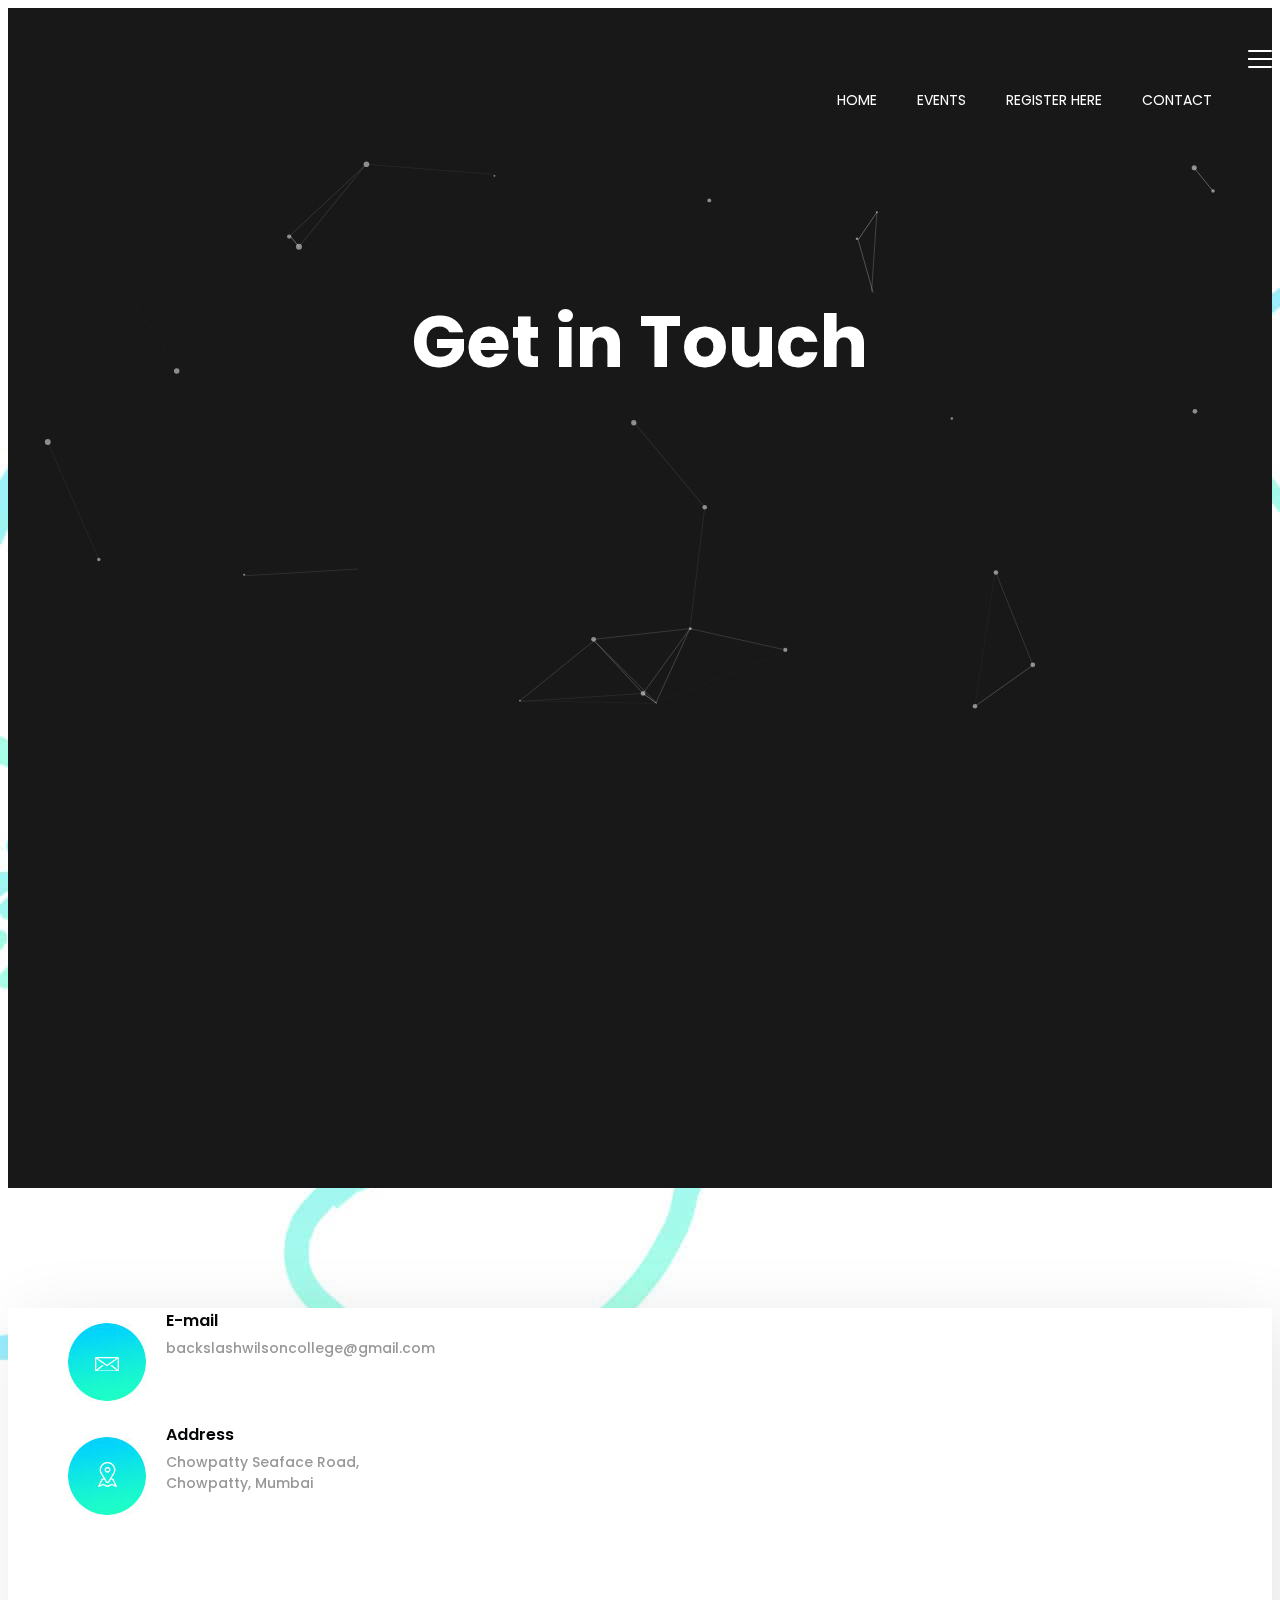
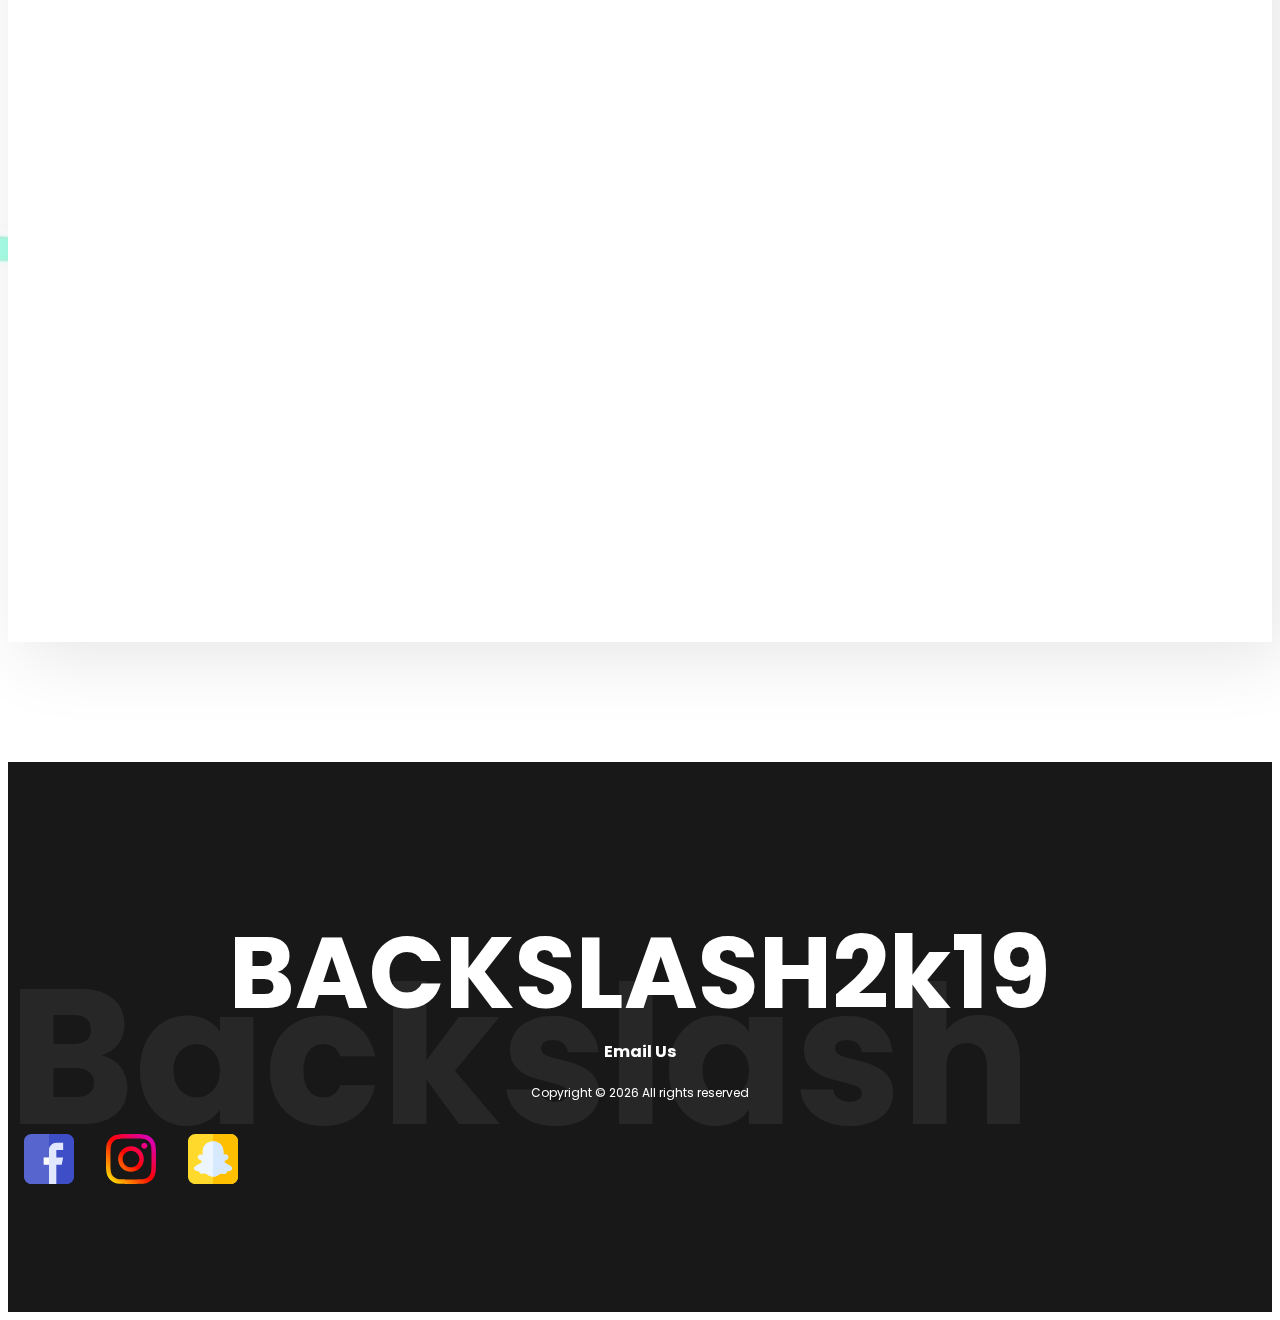
==== contact.html @ 1defde0b "Added meta tags to all the page" ====
<!DOCTYPE html>
<html lang="en" dir="ltr">

<head>
    <!-- Google Analytics -->
    <script async src="https://www.googletagmanager.com/gtag/js?id=UA-133322442-1"></script>
    <script>
        window.dataLayer = window.dataLayer || [];
        function gtag() { dataLayer.push(arguments); }
        gtag('js', new Date());
        gtag('config', 'UA-133322442-1');
    </script>

    <title>Backslash Fest | Contact Us</title>

    <!-- Required meta tags -->
    <meta charset="utf-8">
    <meta name="viewport" content="width=device-width, initial-scale=1, shrink-to-fit=no">
    <meta name="description" content="Contact us if you have any queries or wants to sponsor our fest">
    <meta name="theme-color" content="#181818">
    
    <link rel="shortcut icon" href="images/favicon.png" />
    <link href="https://fonts.googleapis.com/css?family=Poppins:300,400,500,600,700" rel="stylesheet">
    <!-- Bootstrap CSS -->
    <link rel="stylesheet" href="https://cdnjs.cloudflare.com/ajax/libs/twitter-bootstrap/4.2.1/css/bootstrap.min.css" integrity="sha256-azvvU9xKluwHFJ0Cpgtf0CYzK7zgtOznnzxV4924X1w=" crossorigin="anonymous" />
    
    <link rel="stylesheet" href="css/particles.css">

    <!-- Styles -->
    <link rel="stylesheet" href="style.css">
</head>

<body class="contact-page">
    <header class="site-header">
        <div class="header-bar">
            <div id="particles-js">

                <div class="container-fluid">
                    <div class="row align-items-center">

                        <div class="col-2 col-lg-12">
                            <nav class="site-navigation">
                                <div class="hamburger-menu d-lg-none">
                                    <span></span>
                                    <span></span>
                                    <span></span>
                                    <span></span>
                                </div><!-- .hamburger-menu -->

                                <ul>
                                    <li><a href="index.html">HOME</a></li>
                                    <li><a href="events.html">EVENTS</a></li>
                                    <li><a href="https://docs.google.com/forms/d/e/1FAIpQLSe4LKkf408GL483kHyXNBEUj0jUpdeOhYuSsTd8c_wApXblMQ/viewform">REGISTER
                                            HERE</a></li>
                                    <li><a href="contact.html">CONTACT</a></li>
                                    <li></li>

                                </ul>
                            </nav>
                        </div>
                    </div>
                </div>
            </div>
        </div>
    </header>

    <div class="page-header">
        <div class="container">
            <div class="row">
                <div class="col-12 ">
                    <div class="entry-header ">
                        <h2 style="text-align:center" class="entry-title ">Get in Touch</h2>


                    </div>
                </div>
            </div>
        </div>
    </div>

    <div class="container">
        <div class="main-content">

            <div class="contact-details">
                <div class="container">
                    <div class="row justify-content-around align-items-center">

                        <div class="col-12 col-md-6 col-lg-4 mt-5 mt-md-0">
                            <div class="contact-medium flex align-items-center">
                                <figure class="contact-icon">
                                    <img src="images/mail.jpg" alt="phone icon">
                                </figure>

                                <div class="contact-content">
                                    <div class="entry-title">
                                        E-mail
                                    </div>
                                    <div class="entry-content">
                                        backslashwilsoncollege@gmail.com
                                    </div>
                                </div>
                            </div>
                        </div>

                        <div class="col-12 col-md-6 col-lg-4 mt-5 mt-md-0">
                            <div class="contact-medium flex align-items-center">
                                <figure class="contact-icon">
                                    <img src="images/place.jpg" alt="phone icon">
                                </figure>

                                <div class="contact-content">
                                    <div class="entry-title">
                                        Address
                                    </div>
                                    <div class="entry-content">
                                        Chowpatty Seaface Road,<br>
                                        Chowpatty, Mumbai
                                    </div>
                                </div>
                            </div>
                        </div>
                    </div>
                </div>
            </div>

            


            <div class="contact-page-map">
                <iframe id="gmap_canvas" src="https://www.google.com/maps/embed?pb=!1m18!1m12!1m3!1d3773.4368606693592!2d72.80863811442693!3d18.95630458715668!2m3!1f0!2f0!3f0!3m2!1i1024!2i768!4f13.1!3m3!1m2!1s0x3be7c88d0446cd13%3A0x5d70fd2fa641a411!2sWilson+College!5e0!3m2!1sen!2sus!4v1548341679093"
                    frameborder="0" scrolling="no" marginheight="0" marginwidth="0"></iframe>
            </div>
        </div>
    </div>

    <footer class="site-footer">
        <div class="footer-cover-title flex justify-content-center align-items-center">
            <h2>Backslash</h2>
        </div>

        <div class="footer-content-wrapper">
            <div class="container">
                <div class="row">
                    <div class="col-12">
                        <div class="entry-title">
                            <a href="/">BACKSLASH2k19</a>
                        </div>

                        <div class="entry-mail">
                            <a href="mailto:backslashwilsoncollege@gmail.com">Email Us</a>
                        </div>

                        <div class="copyright-info">
                            Copyright &copy;
                            <script>document.write(new Date().getFullYear());</script> All rights reserved
                        </div>

                        <div class="footer-social">
                            <ul class="flex justify-content-center align-items-center">
                                <li><a href="https://www.facebook.com/events/232617471007785/"><img class="icon" src="images/facebook.svg"
                                            alt="facebook"></img></a></li>
                                <li><a href="https://www.instagram.com/backslash2k19/"><img class="icon" src="images/instagram.svg"
                                            alt="instagram"></img></a></li>
                                <li><a href="#"><img class="icon" src="images/snapchat.svg" alt="snapchat"></img></a></li>
                            </ul>
                        </div>
                    </div>
                </div>
            </div>
        </div>
    </footer>

    <script src="https://cdnjs.cloudflare.com/ajax/libs/jquery/3.3.1/jquery.slim.min.js" integrity="sha256-3edrmyuQ0w65f8gfBsqowzjJe2iM6n0nKciPUp8y+7E=" crossorigin="anonymous"></script>
    <script src="js/particles.min.js"></script>
    <script src="js/particlesjs-config"></script>
    <script src="js/app.js"></script>
    <script type='text/javascript' src='js/custom.js'></script>
</body>

</html>
---- style.css ----
/*------------------------------------------------------------
# Global classes
------------------------------------------------------------*/
.flex {
    display: flex;
}

body {
    font-family: 'Poppins', sans-serif;
    font-size: 15px;
    font-weight: normal;
    overflow-x:hidden;
    color: hsl(0, 0%, 90%);
    max-width: 100vw;
}

@font-face {
    font-family: "mountains";
    src: url(fonts/beyond_the_mountains.ttf);
    src: url(fonts/beyond_the_mountains.otf);
    font-weight: 400;
}

.d-col-n {
    position: relative;
    width: 100%;
    min-height: 1px;
    padding-right: 15px;
    padding-left: 15px;
    -webkit-box-flex: 0;
    -ms-flex: 0 0 20%;
    flex: 0 0 20%;
    max-width: 20%;
}

/*------------------------------------------------------------
# site-header
------------------------------------------------------------*/
.home-page {
    background: url("images/middle-cover-min.jpg") no-repeat;
}

.site-header {
    position: relative;
    width: 100%;
}

.site-header figure {
    margin: 0;
    padding: 0;
}

.site-header figure img {
    max-width: 100%;
}

/*------------------------------------------------------------
## header-bar
------------------------------------------------------------*/
.site-header .header-bar {
    position: absolute;
    top: 0;
    left: 0;
    z-index: 99;
    width: 100%;
    padding: 40px 0;
}

.header-bar .site-branding {
    margin-bottom: 0;
    font-size: 30px;
    font-weight: 800;
    
}

.header-bar .site-branding a {
    color: hsl(0, 0%, 100%);
    text-decoration: none;
}

/*------------------------------------------------------------
### site-navigation
------------------------------------------------------------*/
/*
  Hamburger Menu
----------------------------------------*/
.hamburger-menu {
    position: relative;
    width: 100%;
    max-width: 24px;
    height: 22px;
    margin-left: auto;
    transition: .5s ease-in-out;
    cursor: pointer;
}

.hamburger-menu span {
    display: block;
    position: absolute;
    height: 2px;
    width: 100%;
    background: #fff;
    border-radius: 10px;
    opacity: 1;
    z-index:500;
    left: 0;
    transition: .25s ease-in-out;
}

.hamburger-menu span:nth-child(1) {
    top: 2px;
}

.hamburger-menu span:nth-child(2),
.hamburger-menu span:nth-child(3) {
    top: 10px;
}

.hamburger-menu span:nth-child(4) {
    top: 18px;
}

.hamburger-menu.open span:nth-child(1) {
    top: 18px;
    width: 0;
    left: 50%;
}

.hamburger-menu.open span:nth-child(2) {
    transform: rotate(45deg);
}

.hamburger-menu.open span:nth-child(3) {
    transform: rotate(-45deg);
}

.hamburger-menu.open span:nth-child(4) {
    top: 18px;
    width: 0;
    left: 50%;
}

.site-navigation {
    position: absolute;
    top: -11px;
    right: 15px;
    z-index: 200;
    width: 100%;
    height: 22px;
    overflow: hidden;
    list-style: none;
    transition: all .35s;
    color: hsl(0, 0%, 100%);
}

.site-navigation.show {
    height: auto;


    
}

.site-navigation ul {
    position: fixed;
    top: 5px;
    left: -320px;
    z-index: 200;
    width: 320px;
    height: 100vh;
    overflow-x: hidden;
    padding: 30px;
    margin: 0;
    background: #050505;
    transition: all 0.35s;
}

.site-navigation.show ul {
    left: 0;
   
}

.site-navigation ul li {
    display: block;
    padding: 15px 0;
    
}

.site-navigation ul li a {
    display: block;
    color: #fff;
    transition: all 0.35s;
    text-decoration: none;
    font-size: 14px;
    padding-left: 40px;
    margin-top: 20px;
}

.site-navigation ul li a :hover{
    color: #00a0bc;
}
@media screen and (min-width: 992px) {
    .header-bar .site-branding {
        margin-left: 35px;
    }

    .site-navigation {
        position: relative;
        top: auto;
        right: auto;
        height: auto;
        padding-right: 35px;
        width: 100%;
        background: transparent;
    }


    .site-navigation ul {
        display: flex;
        flex-wrap: wrap;
        justify-content: flex-end;
        align-items: center;
        position: relative;
        top: auto;
        left: auto;
        width: 100%;
        height: auto;
        padding: 0;
        overflow: auto;
        background: transparent;
    }

    .site-navigation ul li {
        padding: 0;
    }

    .site-navigation ul li:nth-last-of-type(1) {
        padding-left: 60px;
    }

    .site-navigation ul li a {
        color: #fff;
    }
}

#particles-js
{
    height: 610px;
}
/*------------------------------------------------------------
# hero
-----------------------------------------------------------*/
.hero-content {
    padding: 100px 0;
    background: #181818;
    background-size: cover;
    min-height: 100vh;
}

.hero-content .entry-header {
    /* position: relative; */
    text-align: center;
}

.hero-content .entry-header h2 {
    padding: 10px 0 30px 0;
    margin: 0;
    font-family: mountains;
    font-size:120px;
    background: #00d0ff;
    background: -webkit-linear-gradient(#00d0ff, #25ffbf);
    background-clip: text;
    -webkit-background-clip: text;
    -webkit-text-fill-color: transparent;
}

.hero-content .entry-header h5 {
    font-size: 40px;
    font-family: mountains;
}

.hero-content .entry-header .entry-meta-date {
    width: 100%;
    top: 20px;
    font-family: 'Poppins', sans-serif;
    font-size: 24px;
    font-weight: 500;
    color: hsl(0, 0%, 90%);
    text-align: center;
}

@media screen and (min-width: 992px) {
    .hero-content .entry-header h2 {
        font-size: 172px;
    }

    .hero-content .entry-header .entry-meta-date {
        top: 60px;
    }
}

@media screen and (max-width: 600px) {

    .hero-content .entry-header h2 {
        font-size: 70px;
    }
    .countdown-holder .dday,
    .countdown-holder .dhour,
    .countdown-holder .dmin,
    .countdown-holder .dsec {
        font-size: 30px !important;
    }

    .hero-content .entry-header h5 {
        font-size: 30px;
    }

    .countdown-holder label {
        font-size: 16px !important;
    }

    .entry-title a {
        font-size: 32px !important;
    }

    .entry-footer a{
        margin-bottom: 10px !important;
    }
}

@media screen and (max-width: 475px) {
    .entry-footer .btn {
        display: block;
        width: 100% !important;
    }

    .download {
        display: block;
        width: 100% !important;
        margin: 10px;
    }


}

/*------------------------------------------------------------
## countdown
------------------------------------------------------------*/
.countdown {
    margin-top: 10px;
}

.countdown-holder {
    /* min-width: 150px; */
    margin-bottom: 30px;
}

.countdown-holder .dday,
.countdown-holder .dhour,
.countdown-holder .dmin,
.countdown-holder .dsec {
    display: block;
    font-size: 72px;
    text-align: center;
    font-weight: 600;
    line-height: 1;
    color: hsl(0, 0%, 100%);
}

.countdown-holder label {
    display: block;
    font-size: 18px;
    font-weight: 600;
    color: hsl(0, 0%, 100%);
}

/*------------------------------------------------------------
## hero-content entry-footer
------------------------------------------------------------*/
.hero-content .entry-footer {
   margin-top: 20px;
    text-align: center;
}

.hero-content .entry-footer .btn {
    background: hsl(0, 0%, 100%);
    padding: 16px 40px;
    border-radius: 0;
    margin-right: 20px;
    color: hsl(0, 0%, 17%);
    font-weight: 600;
    width: 200px;
}

.hero-content .entry-footer a:hover, .hero-content .entry-footer .current {
    background: -webkit-linear-gradient(#00d0ff, #25ffbf);
    color: hsl(0, 0%, 0%);
}

.icon {
    max-width: 50px;
    transition-duration: 250ms;
}

.icon:hover, .icon:active {
    transform: scale(1.2);
    transition-timing-function: cubic-bezier(0.68, -0.55, 0.265, 1.55);
    transition-duration: 250ms;
}

/*------------------------------------------------------------
# The Lineup Artists - Headliners
------------------------------------------------------------*/
.content-section {
    
    width: 100%;
    padding-bottom: 120px;
    background: url("images/middle-cover-min.jpg") no-repeat;
    background-size: 100% auto;
}

.content-section .middle-cover {
    margin: 0;
    padding: 0;
    position: relative;
}

.content-section .middle-cover img {
    max-width: 100%;
}

/*------------------------------------------------------------
## lineup-artists-headline
------------------------------------------------------------*/
.lineup-artists-headline {
    margin-top: 115px;
}

.lineup-artists-headline .entry-title p {
    margin: 0;
    padding: 0;
    font-size: 14px;
    font-weight: 600;
    color: hsl(0, 0%, 48%);
}

.lineup-artists-headline .entry-title h2 {
    width: 100%;
    font-size: 48px;
    font-weight: 600;
    color: hsl(0, 0%, 0%);
}

.content-title h2 {
    width: 100%;
    font-size: 48px;
    font-weight: 600;
    color: hsl(0, 0%, 0%);
}

/*------------------------------------------------------------
## lineup-artists
------------------------------------------------------------*/
.lineup-artists {
    padding-top: 40px;
}

.lineup-artists .featured-image {
    margin: 0;
    padding: 0;
}

.lineup-artists .featured-image {
    width: 100%;
}

.lineup-artists .featured-image img {
    width: 100%;
    max-width: 100%;
}

/*------------------------------------------------------------
### lineup-artists-wrap
------------------------------------------------------------*/
.lineup-artists .lineup-artists-wrap {
    margin-top: 80px;
}

.lineup-artists .lineup-artists-wrap .lineup-artists-description {
    position: relative;
    width: 100%;
}

.lineup-artists .lineup-artists-wrap .lineup-artists-description-container {
    position: relative;
    padding: 30px;
    background: hsl(0, 0%, 100%);
    box-shadow: 50px 40px 115px rgba(0, 0, 0, 0.1);
}

.lineup-artists-description .entry-title {
    font-size: 30px;
    font-weight: 600;
    color: hsl(0, 0%, 9%);
}

.lineup-artists-description .entry-content {
    margin-top: 20px;
    font-size: 15px;
    color: hsl(0, 0%, 9%);
    line-height: 2;
}

.lineup-artists-wrap .box-link {
    position: absolute;
    margin: 0;
    padding: 0;
    top: -24px;
    right: 50px;
    z-index: 999;
}

@media screen and (min-width: 768px) {
    .lineup-artists .lineup-artists-wrap {
        margin-top: 30px;
    }

    .lineup-artists .featured-image {
        max-width: 360px;
    }

    .lineup-artists .lineup-artists-wrap .lineup-artists-description {
        width: calc(100% - 360px);
    }

    .lineup-artists .lineup-artists-wrap .lineup-artists-description-container {
        position: absolute;
        z-index: 99;
        top: 100px;
        left: -75px;
        width: calc(100% + 75px);
    }

    .lineup-artists .lineup-artists-wrap:nth-of-type(even) .lineup-artists-description-container {
        right: -75px;
        left: auto;
    }

    .lineup-artists .lineup-artists-wrap:nth-of-type(even) .box-link {
        right: auto;
        left: 50px;
    }
}

@media screen and (min-width: 992px) {
    .lineup-artists .lineup-artists-wrap .lineup-artists-description-container {
        padding: 50px;
    }
}


@media screen and (min-width: 1200px) {
    .lineup-artists .lineup-artists-wrap .lineup-artists-description-container {
        max-width: 660px;
    }

    .lineup-artists .lineup-artists-wrap:nth-last-of-type(1) {
        margin-left: 80px;
    }
}

/*------------------------------------------------------------
# the-complete-lineup
------------------------------------------------------------*/
.the-complete-lineup {
    margin-top: 115px;
}

.the-complete-lineup .entry-title p {
    margin: 0;
    padding: 0;
    font-size: 14px;
    font-weight: 600;
    color: hsl(0, 0%, 48%);
}

.the-complete-lineup .entry-title h2 {
    width: 100%;
    margin: 0;
    font-size: 48px;
    font-weight: 600;
    color: hsl(0, 0%, 0%);
}

/*------------------------------------------------------------
## the-complete-lineup-artists
------------------------------------------------------------*/
.the-complete-lineup-artists {
    position: relative;
    margin-top: 110px;
    height: auto;
}

.the-complete-lineup-artists .artist-single {
    margin-bottom: 0px;
}

.the-complete-lineup-artists .artist-single:nth-of-type(even) {
    margin-top: 120px;
}

.the-complete-lineup-artists .artist-single figure {
    margin: 0;
    padding: 0;
    width: 100%;
}

.the-complete-lineup-artists .artist-single .box-link {
    position: absolute;
    top: 15px;
    left: 232px;
    cursor: pointer;
}

.the-complete-lineup-artists .artist-single .featured-image img {
    max-width: 100%;
    height: auto;
    width: 255px;
}

.the-complete-lineup-artists .artist-single .featured-image a {
    display: block;
}

.the-complete-lineup-artists .artist-single h2 {
    margin-top: 38px;
    font-size: 24px;
    font-weight: 600;
    color: hsl(0, 0%, 2%);
    text-align: center;
}

@media screen and (min-width: 768px) {
    .the-complete-lineup-artists .artist-single:nth-child(6) {
        margin-top: 0;
    }

    .entry-header h2{
        font-size: 100px;
    }
}


@media screen and (min-width: 1200px) {
    .the-complete-lineup-artists .artist-single:nth-child(1) {
        margin-top: 2px;
    }

    .the-complete-lineup-artists .artist-single:nth-child(2) {
        margin-top: 90px;
    }

    .the-complete-lineup-artists .artist-single:nth-child(3) {
        margin-top: 48px;
    }

    .the-complete-lineup-artists .artist-single:nth-child(4) {
        margin-top: 0;
    }

    .the-complete-lineup-artists .artist-single:nth-child(5) {
        margin-top: 75px;
    }

    .the-complete-lineup-artists .artist-single:nth-child(6) {
        margin-top: 165px;
    }

    .the-complete-lineup-artists .artist-single:nth-child(7) {
        margin-top: 25px;
    }

    .the-complete-lineup-artists .artist-single:nth-child(8) {
        margin-top: 75px;
    }
}

/*------------------------------------------------------------
# see the-complete-lineup button
------------------------------------------------------------*/
.see-complete-lineup {
    margin-top: 105px
}

.see-complete-lineup .entry-footer .btn {
    padding: 15px 35px;
    border-radius: 0;
    margin-right: 20px;
    background: -webkit-linear-gradient(#00d0ff, #25ffbf);
    font-weight: 500;
}

.see-complete-lineup .entry-footer a {
    font-size: 14px;
    font-weight: 600;
    color: hsl(0, 0%, 100%);
}

.download {
    text-decoration: none !important;
    box-shadow: #333333;
    background: #abffed;
    padding: 16px 40px;
    border-radius: 0;
    margin-right: 20px;
    color: hsl(0, 0%, 17%);
    font-weight: 600;
    box-shadow: 10px 10px 5px 0px rgba(0,0,0,0.75);
}

.download:active {
    transform: scale(0.99);
    transition-duration: 1s;
    box-shadow: none;
}


/*------------------------------------------------------------
# homepage-next-events
------------------------------------------------------------*/
.homepage-next-events {
    margin-top: 100px;
}

.homepage-next-events .entry-title p {
    margin: 0;
    padding: 0;
    font-size: 14px;
    font-weight: 600;
    color: hsl(0, 0%, 48%);
}

.homepage-next-events .entry-title h2 {
    width: 100%;
    margin: 0;
    font-size: 48px;
    font-weight: 600;
    color: hsl(0, 0%, 0%);
}

/*------------------------------------------------------------
## .next-event-slider
------------------------------------------------------------*/
.next-event-slider-wrap {
    position: relative;
}

.next-event-slider {
    margin-top: 110px;
}

.next-event-slider .featured-image {
    display: block;
    margin: 0;
    position: relative;
}

.next-event-slider .featured-image img {
    display: block;
    width: 100%;
}

.next-event-slider .entry-content {
    position: absolute;
    top: 0;
    left: 0;
    z-index: 99;
    width: 100%;
    height: 100%;
    padding: 30px;
    text-align: center;
    background: rgba(0,0,0,.75);
    text-decoration: none;
    transition: all .5s;
    opacity: 0;
    visibility: hidden;
}

.next-event-slider .featured-image:hover .entry-content {
    opacity: 1;
    visibility: visible;
}

.next-event-slider .entry-content h3 {
    font-size: 24px;
    font-weight: 600;
    color: hsl(0, 0%, 100%);
}

.next-event-slider .entry-content p {
    font-size: 14px;
    color: hsl(0, 0%, 100%);
}

.next-event-slider-wrap .swiper-button-next {
    top: auto;
    bottom: -21px;
    right: auto;
    left: 50%;
    width: 42px;
    height: 42px;
    margin-left: -21px;
    background: transparent;
}

.next-event-slider-wrap .swiper-button-next img {
    width: 100%;
}

@media screen and (min-width: 768px){
    .next-event-slider-wrap .swiper-button-next {
        bottom: -42px;
        width: 84px;
        height: 84px;
        margin-left: -42px;
    }
}

/*------------------------------------------------------------
# home-page-last-news
------------------------------------------------------------*/
.home-page-last-news {
    margin-top: 220px;
}

.home-page-last-news .entry-title p {
    margin: 0;
    padding: 0;
    font-size: 14px;
    font-weight: 600;
    color: hsl(0, 0%, 48%);
}

.home-page-last-news .entry-title h2 {
    width: 100%;
    margin: 0;
    font-size: 48px;
    font-weight: 600;
    color: hsl(0, 0%, 0%);
}

/*------------------------------------------------------------
## home-page-last-news-wrap
------------------------------------------------------------*/
.home-page-last-news-wrap {
    margin-top: 110px;
}

.home-page-last-news-wrap .box-link-date {
    position: absolute;
    top: 30px;
    left: 0;
    padding: 10px 25px;
    background: -webkit-linear-gradient(#00d0ff, #25ffbf);
    font-size: 20px;
    font-weight: 500;
}

.home-page-last-news-wrap .box-link-date a {
    color: hsl(0, 0%, 100%);
    text-decoration: none;
}

.home-page-last-news-wrap .content-wrapper {
    background: hsl(0, 0%, 100%);
    box-shadow: 10px 40px 115px 27px rgba(0, 0, 0, 0.1);
}

.home-page-last-news-wrap .featured-image {
    margin: 0;
    padding: 0;
    box-shadow: 10px 40px 115px 27px rgba(0, 0, 0, 0.1);
}

.home-page-last-news-wrap .featured-image img {
    max-width: 100%;
}

.home-page-last-news-wrap .entry-content {
    padding: 35px 45px;
}

.home-page-last-news-wrap .entry-content .entry-header h2 {
    font-size: 24px;
    font-weight: 600;
    color: hsl(0, 0%, 9%);
}

.home-page-last-news-wrap .entry-content .entry-header h2 a {
    color: hsl(0, 0%, 9%);
}

.home-page-last-news-wrap .entry-content .entry-meta {
    margin-top: 6px;
    font-size: 12px;
    color: hsl(0, 0%, 9%);
    font-weight: 500;
}

.home-page-last-news-wrap .entry-content .entry-meta a {
    color: hsl(0, 0%, 10%);
}

.home-page-last-news-wrap .entry-content .entry-description {
    margin-top: 25px;
    font-size: 15px;
    color: hsl(0, 0%, 60%);
    line-height: 2;
}

.home-page-last-news-wrap .entry-content .entry-meta span {
    margin-right: 10px;
}

/*------------------------------------------------------------
# site-footer
------------------------------------------------------------*/
.site-footer {
    position: relative;
    padding: 40px 0 30px;
    background: #333333 no-repeat;
    background-size: cover;
}

.site-footer::before {
    position: absolute;
    content: " ";
    height: 100%;
    width: 100%;
    z-index: 3;
    background: hsla(0, 0%, 5%, 0.7);
    top: 0;
    left: 0;
}

.site-footer .footer-cover-title {
    min-height: 480px;
    width: 100%;
}

.site-footer .footer-cover-title h2 {
    font-size: 15vw;
    font-weight: 700;
    line-height: 1;
    margin-bottom: 0;
    text-align: center;
    color: hsl(0, 0%, 100%);
    mix-blend-mode: overlay;
    z-index: 2;
}

/*------------------------------------------------------------
## .site-footer footer-content-wrapper
------------------------------------------------------------*/
.footer-content-wrapper {
    position: absolute;
    width: 100%;
    height: auto;
    z-index: 4;
    top: 130px;
    left: 0;
    padding: 6px 0;
    text-align: center;
}

.footer-content-wrapper .flex {
    flex-direction: column;
}

.footer-content-wrapper .entry-title {
    text-align: center;
    margin-top: 25px;
}

.footer-content-wrapper .entry-title a {
    font-size: 52px;
    font-weight: 700;
    color: hsl(0, 0%, 100%);
    line-height: 1;
    text-decoration: none;
}

@media screen and (min-width: 576px) {
    .footer-content-wrapper .entry-title a {
        font-size: 100px;
    }
}

.footer-content-wrapper .entry-mail {
    margin-top: 16px;
    font-size: 16px;
    font-weight: 700;
    color: hsl(0, 0%, 100%);
}

.footer-content-wrapper .entry-mail a {
    text-decoration: none;
    color: hsl(0, 0%, 100%);
}

.footer-content-wrapper .copyright-info {
    margin-top: 20px;
    font-size: 12px;
    color: hsl(0, 0%, 100%);
}

.footer-content-wrapper .footer-social {
    margin-top: 32px;
}

.footer-content-wrapper .footer-social .flex {
    flex-direction: row !important;
}

.footer-content-wrapper .footer-social ul {
    margin: 0;
    padding: 0;
    list-style: none;
}

.footer-content-wrapper .footer-social ul a {
    padding: 5px 16px;
    font-size: 12px;
    color: hsl(0, 0%, 100%);
}

/*------------------------------------------------------------
## Page Header
------------------------------------------------------------*/
.page-header {
    min-height: 520px;
    padding-top: 280px;
    background-size: cover;
}

.about-us .page-header {
    background: url("images/about-us-header-background.jpg") no-repeat;
    background-size: cover;
}

.page-header .entry-title {
    font-size: 72px;
    color: white;
    margin: 0;
    padding: 0;
}

.page-header .breadcrumbs {
    padding: 0;
    margin: 0;
    font-size: 14px;
    font-weight: 300;
    color: #fff;
    list-style: none;
}

.page-header .breadcrumbs li {
    position: relative;
    padding-right: 14px;
}

.page-header .breadcrumbs li::after {
    content: '/';
    position: absolute;
    top: 3px;
    right: 0;
    height: 20px;
    width: 14px;
    font-size: 12px;
    text-align: center;
}

.page-header .breadcrumbs li:nth-last-of-type(1)::after {
    display: none;
}

.page-header .breadcrumbs li a {
    text-decoration: none;
    color: #fff;
}

.main-content {
    margin: 120px 0;
}

.main-content .entry-header .entry-title p {
    margin: 0;
    padding: 0;
    font-size: 14px;
    font-weight: 500;
    color: #7a7a7a;
}

.main-content .entry-header .entry-title h2 {
    margin: 0;
    padding: 0;
    font-size: 48px;
    font-weight: 600;
    color: #040608;
}

.about-us .main-content .entry-content {
    margin-top: 100px;
}

.about-us .main-content .entry-content .entry-header h3 {
    margin: 0;
    padding: 0;
    font-size: 24px;
    font-weight: 600;
    color: #040608;
}

.about-us .main-content .entry-content .entry-description p {
    margin: 0 !important;
    padding: 0;
    margin-top: 25px !important;
    font-size: 15px;
    font-weight: 300;
    color: #989898;
    line-height: 2;
    word-break: break-all;
    hyphens: auto;
}

.about-us .main-content .featured-image {
    margin-top: 110px;
}

.about-us .main-content .featured-image img {
    max-width: 100%;
}

.about-us .hero-slider-images {
    margin-top: 110px;
}

.about-us .hero-slider-images .featured-images {
    position: relative;
    margin: 0;
    padding: 0;
}

.about-us .hero-slider-images .featured-images a {
    display: block;
}

.about-us .hero-slider-images .featured-images img {
    max-width: 100%;
}

.about-us .hero-slider-images .featured-images .button {
    position: absolute;
    top: 43%;
    left: 47.4%;
}

.milestones {
    padding-bottom: 120px;
}

.milestones .d-col-n {
    min-width: 150px;
}

/*------------------------------------------------------------
# Testimonials
------------------------------------------------------------*/
.testimonial-wrap {
    position: relative;
    background-image: linear-gradient(to bottom, #0196bf, #00a0bc, #00a9b3, #00b1a4, #1bb791);
}

.testimonials-container,
.testimonial-featured-image {
    position: relative;
    width: 100%;
    overflow: hidden;
}

.testimonials-container {
    padding-bottom: 60px;
}

.testimonial-content-wrap {
    padding: 120px 80px 110px 40px;
}

.testimonial-content-wrap .user-avatar {
    width: 52px;
    height: 52px;
    margin-right: 40px;
    border-radius: 50%;
    overflow: hidden;
}

.testimonial-content {
    width: calc(100% - 92px);
}

.testimonial-content-wrap .entry-title {
    font-size: 36px;
    font-weight: 600;
    color: #fff;
}

.testimonial-content-wrap .entry-content {
    margin-top: 48px;
    font-size: 15px;
    font-weight: 300;
    font-style: italic;
    color: #fff;
}

.testimonial-content-wrap .entry-footer {
    margin-top: 40px;
    font-size: 14px;
    font-weight: 600;
    color: #fff;
}

.testimonial-content-wrap .entry-footer a {
    color: #fff;
    text-decoration: none;
}

.testimonials-container .swiper-button-next {
    top: 50%;
    right: 15px;
    width: 42px;
    height: 42px;
    margin-top: -21px;
    background: transparent;
}

.testimonials-container .swiper-button-next img {
    width: 100%;
}

.testimonials-container .swiper-pagination-bullets {
    padding-left: 292px;
    text-align: left;
}

.testimonials-container .swiper-pagination-bullet {
    width: 10px;
    height: 10px;
    margin: 0 6px !important;
    background: transparent;
    border: 2px solid #fff;
    opacity: 1;
}

.testimonials-container .swiper-pagination-bullet-active {
    background: #fff;
}

.testimonial-featured-image img {
    min-width: 100%;
    width: auto;
    height: 100%;
}

@media screen and (min-width: 992px){
    .testimonials-container,
    .testimonial-featured-image {
        width: 50%;
    }

    .testimonials-container .swiper-button-next {
        right: -42px;
        width: 84px;
        height: 84px;
        margin-top: -42px;
    }
}


@media screen and (min-width: 1200px){
    .testimonials-container,
    .testimonial-featured-image {
        width: 50%;
    }

    .testimonial-content-wrap {
        padding: 120px 80px 110px 100px;
    }
}


@media screen and (min-width: 1500px){
    .testimonials-container,
    .testimonial-featured-image {
        width: 50%;
    }

    .testimonial-content-wrap {
        padding: 120px 180px 110px 200px;
    }
}

/*------------------------------------------------------------
# tickets-page
------------------------------------------------------------*/
.tickets-page {
    background: #333333;
    width: 100%;
    height: 100%;
}

/*------------------------------------------------------------
# Page Header
------------------------------------------------------------*/
.tickets-page .page-header {
    background: url("images/tickets-page-header-background.jpg") no-repeat;
}

.tickets-page .tabs {
    margin-top: 80px;
}

.tickets-page .tabs ul {
    margin: 0;
    padding: 0;
    list-style: none;
}

.tickets-page .tabs .active {
    background: -webkit-linear-gradient(#00d0ff, #25ffbf) !important;
}

.tabs .tab-nav {
    padding: 10px 10px;
    margin-right: 0;
    font-size: 13px;
    line-height: 1;
    font-weight: 500;
    color: #040608;
    cursor: pointer;
}

.tabs .tab-nav:hover {
    background: -webkit-linear-gradient(#00d0ff, #25ffbf) !important;
}

.tickets-page .tabs .tabs-container {
    margin-top: 5px;
    box-shadow: 13px 26px 139px rgba(0, 0, 0, 0.1);
    background: #fff;
}

.tickets-page .tabs .tab-content {
    padding: 48px 15px;
    color: #989898;
    font-size: 15px;
    line-height: 1.8;
}

@media screen and (min-width: 576px){
    .tabs .tab-nav {
        padding: 20px;
    }
}

@media screen and (min-width: 992px){
    .tabs .tab-content {
        padding: 48px;
    }

    .tabs .tab-nav {
        padding: 20px 60px;
        margin-right: 10px;
        font-size: 15px;
    }
}

.tickets-page .single-event-details-row {
    margin-bottom: 30px;
}

.tickets-page .single-event-details-row:nth-last-of-type(1) {
    margin-bottom: 0;
}

.single-event-details,
.single-event-details a,
.single-event-details label {
    font-size: 18px;
    font-weight: 500;
    color: #040608;
}

.single-event-details label {
    display: block;
    margin-bottom: 0;
    color: #232127;
}

.single-event-details p,
.single-event-details a {
    color: #989898;
}

.single-event-details-row p.sold-out {
    color: #040608;
}

.single-event-details-row p.sold-out span{
    color: #ff0000;
}

.single-event-map {
    width: 100%;
    margin-top: 30px;
}

.single-event-map iframe {
    width: 100%;
    height: 460px;
}

@media screen and (min-width: 768px) {
    .tickets-page .single-event-heading {
        width: auto;
    }

    .single-event-details {
        width: 220px;
    }

    .single-event-map {
        width: calc(100% - 220px);
        margin: 0;
    }

    .event-tickets {
        padding: 40px;
    }
}

@media screen and (min-width: 992px) {
    .single-event-details {
        width: 340px;
    }

    .single-event-map {
        width: calc(100% - 340px);
        margin: 0;
    }

    .event-tickets .ticket-row {
        margin-bottom: 15px;
    }

    .ticket-type {
        width: calc(100% - 400px);
        margin-bottom: 0;
    }

    .event-tickets .number-of-ticket {
        margin-bottom: 0;
    }
}

.tickets-page .event-tickets {
    padding: 72px 48px;
    background: #fff;
    box-shadow: 13px 26px 139px rgba(0, 0, 0, 0.1);
}

.tickets-page .event-tickets .ticket-row {
    background: #f4f6f7;
    margin-bottom: 15px;
}

.tickets-page .event-tickets .ticket-row .ticket-type {
    padding: 15px 24px;
    margin-right: 15px;
}

.tickets-page .event-tickets .ticket-row .entry-title {
    font-size: 18px;
    font-weight: 500;
    color: #03070c;
    width: 235px;
    margin: 0;
    padding: 0;
}

.tickets-page .main-content .event-tickets .ticket-type span {
    font-size: 16px;
    font-weight: 500;
    color: #989898;
    margin: 0;
    padding: 0;
    width: 300px;
}

.tickets-page .main-content .event-tickets .ticket-price {
    font-size: 18px;
    font-weight: 500;
    color: #03070c;
    width: 50px;
}

.tickets-page .event-tickets .number-of-tickets {
    width: 120px;
    padding: 15px 24px;
    margin-right: 25px;
}

.tickets-page .number-of-tickets .increase-ticket,
.tickets-page .number-of-tickets .decrease-ticket {
    font-size: 18px;
    font-weight: 500;
    color: #03070c;
    cursor: pointer;
}

.tickets-page .number-of-tickets .ticket-count {
    font-size: 18px;
    font-weight: 400;
    color: #03070c;
    width: 32px;
    border: 0;
    text-align: center;
    background: #f3f8f9;
}

.tickets-page .clear-ticket-count {
    font-size: 16px;
    font-weight: 500;
    color: #989898;
    margin-right: 60px;
    cursor: pointer;
}

.tickets-page .ticket-row .btn {
    background: #f3f8f9;
    width: 100px;
    font-size: 16px;
    font-weight: 500;
    color: #ff2630;
}

/*------------------------------------------------------------
# Blog
------------------------------------------------------------*/
.blog-page {
    width: 100%;
    height: 100%;
    background: url("images/blog-page-background.jpg") no-repeat;
}

/*------------------------------------------------------------
# site-header
------------------------------------------------------------*/
.blog-page .page-header {
    background: url("images/blog-header-background.jpg") no-repeat;
}

.blog-list-page .single-blog-content {
    display: none;
}

.blog-list-page .single-blog-content.visible {
    display: block;
}

.blog-page .blog-list-page .blog-content {
    margin-top: 100px;
    box-shadow: 15px 18px 100px rgba(0, 0, 0, 0.1);
    transition: .35s;
}

.blog-page .blog-list-page .blog-content:hover {
    box-shadow: 15px 18px 100px rgba(0, 0, 0, 0.3);
    transition: .35s;
}

.blog-page .blog-list-page .blog-content .featured-image {
    margin: 0;
    padding: 0;
}

.blog-page .blog-list-page .blog-content .featured-image img {
    max-width: 100%;
    position: relative;
}

.blog-page .blog-list-page .blog-content .box-link-date {
    position: absolute;
    top: 135px;
    left: 0;
    padding: 10px 25px;
    background: -webkit-linear-gradient(#00d0ff, #25ffbf);
    cursor: pointer;
}

.blog-page .blog-list-page .blog-content .box-link-date a {
    font-weight: 400;
    color: white;
    text-decoration: none;
}

.blog-page .blog-list-page .blog-content .entry-content {
    padding: 40px 45px;
    background: white;
}

.blog-page .blog-list-page .blog-content .entry-content .entry-header h2 {
    font-size: 24px;
    font-weight: 700;
    color: #050505;
}

.blog-page .blog-list-page .blog-content .entry-content .entry-meta {
    margin-top: 6px;
    font-size: 12px;
    color: #050505;
}

.blog-page .blog-list-page .blog-content .entry-content .entry-meta span {
    margin-right: 10px;
}

.blog-page .blog-list-page .blog-content .entry-content .entry-meta span a {
    color: #050505;
}

.blog-page .blog-list-page .blog-content .entry-content .entry-description {
    margin-top: 25px;
    font-size: 15px;
    color: #989898;
    line-height: 2;
}

.blog-page .blog-list-page .load-more {
    margin-top: 115px;
}

.blog-page .blog-list-page .load-more .btn {
    padding: 15px 35px;
    border-radius: 0;
    background: -webkit-linear-gradient(#00d0ff, #25ffbf);
    font-weight: 500;
    outline: none;
}

/*------------------------------------------------------------
# contact-page
------------------------------------------------------------*/
.contact-page {
    background: url("images/contact-background-image-min.jpg") no-repeat;
}

/*------------------------------------------------------------
# site-header
------------------------------------------------------------*/
.contact-page .page-header {
    background: #181818;
    height: 100vh;
}

.contact-page .main-content {
    background: #fff;
    box-shadow: 13px 14px 68px rgba(0, 0, 0, 0.1);
}

.contact-page-map {
    width: 100%;
	margin-top:40px;	
}

.contact-page-map iframe {
    width: 100%;
    height: 660px;
}

.contact-page .contact-details {
    margin-top: 70px;
}

.contact-page .contact-details .contact-medium {
    padding: 0 20px;
}

.contact-page .contact-details .contact-medium .contact-icon {
    padding: 0;
    margin-right: 20px;
}

.contact-page .contact-details .contact-medium .contact-icon img {
    max-width: 78px;
    height: auto;
}

.contact-page .contact-details .contact-medium .entry-title {
    margin: 0;
    font-size: 16px;
    font-weight: 600;
    color: #040608;
}

.contact-page .contact-details .contact-medium .entry-content {
    margin-top: 5px;
    font-size: 14px;
    font-weight: 500;
    color: #989898;
}

.contact-page .get-in-touch {
    margin-top: 115px;
    padding: 0 15px;
}


@media screen and (min-width: 992px) {
    .contact-page .get-in-touch {
        padding: 0 100px;
    }
}

.contact-page .get-in-touch .entry-header {
    text-align: center;
}

.contact-page .get-in-touch .entry-title p {
    font-size: 14px;
    font-weight: 500;
    color: #989898;
    margin: 0;
}

.contact-page .get-in-touch .entry-title h2 {
    font-size: 48px;
    font-weight: 600;
    color: #050505;
    margin: 5px 0 0;
}

.contact-page .get-in-touch .entry-content {
    margin-top: 45px;
}

.contact-page .get-in-touch .entry-content p {
    font-size: 15px;
    color: #181818;
    line-height: 2;
    text-align: center;
}

.contact-page .main-content .get-in-touch .contact-form {
    margin-top: 120px;
}

.contact-page .contact-form input[type="text"],
.contact-page .contact-form input[type="email"],
.contact-page .contact-form textarea {
    width: 100%;
    padding: 14px 22px;
    margin-bottom: 30px;
    border: 0;
    background: #f4f6f7;
    color: #050505;
    outline: none;
}

.contact-page .contact-form input[type="text"]::placeholder,
.contact-page .contact-form input[type="email"]::placeholder,
.contact-page .contact-form textarea::placeholder {
    color: #7f7f7f;
    font-style: italic;
}

.contact-page .contact-form .submit {
    margin-top: 15px;
    margin-bottom: 120px;
}

.contact-page .contact-form .submit .btn {
    padding: 15px 30px;
    margin-right: 20px;
    border-radius: 0;
    font-weight: 600;
    background: -webkit-linear-gradient(#00d0ff, #25ffbf);
}

/*------------------------------------------------------------
# elements-page
------------------------------------------------------------*/
.elements-page {
    background: url("images/elements-total-background-min.jpg") no-repeat;
}

.elements-page .page-header {
    background:#181818;
    height: 100vh;
}

.elements-page .elements-wrap {
    margin-bottom: 110px;
}

.elements-page .elements-wrap .entry-header h2.entry-title {
    color: #040608;
    font-size: 48px;
    font-weight: 600;
}

.elements-page .elements-wrap h2.entry-title {
    margin-bottom: 90px;
}

.elements-page .elements-wrap .entry-content .btn {
    height: 55px;
    width: 165px;
    padding: 10px 20px;
    margin-right: 20px;
    border-radius: 0;
    font-size: 16px;
    font-weight: 500;
    color: #040608;
}

.elements-page .elements-wrap .entry-content .gradient {
    background: -webkit-linear-gradient(#00d0ff, #25ffbf);
}

.elements-page .elements-wrap .entry-content .white {
    background: white;
    box-shadow: 0 13px 50px 9px rgba(0, 0, 0, 0.1);
}

.elements-page .elements-wrap .entry-content .border-blu {
    border: 2px solid #0de7e4;
}

.elements-page .elements-wrap .entry-content .color-border {
    border: 2px solid #0de7e4;
    padding: 6px;
    background: #0de7e4;
    background-clip: content-box;
    -webkit-background-clip: content-box;
}

.counter-box {
    text-align: center;
}

.counter-box .start-counter {
    font-size: 60px;
    font-weight: 500;
    color: #040608;
}

.counter-box .start-counter,
.counter-box .counter-k {
    font-size: 60px;
    font-weight: 600;
    color: #040608;
    text-align: center;
}

.counter-box .entry-title {
    margin: 0;
    font-size: 16px;
    font-weight: 500;
    color: #989898;
}


.tabs ul {
    margin: 0;
    padding: 0;
    list-style: none;
}

.tabs ul .active {
    background: -webkit-linear-gradient(#00d0ff, #25ffbf) !important;
}

.tabs ul .tab-nav {
    padding: 15px 40px;
    line-height: 1;
    color: #040608;
    font-weight: 600;
    cursor: pointer;
}

.tabs-container {
    background: #f3f8f9;
    box-shadow: 5px 14px 100px rgba(0, 0, 0, 0.1);
}

.tabs-container .tab-content {
    display: block;
    padding: 48px;
    background: #fff;
}

.tabs-container .tab-content .entry-header {
    margin-top: 0;
    font-size: 24px;
    font-weight: 500;
    color: #040608;
}

.tabs-container .tab-content p {
    margin-top: 35px;
    color: #989898;
    font-size: 15px;
    font-weight: 300;
    line-height: 2;
}

.accordion-and-tabs-wrap .accordion-wrap {
    position: relative;
}

.accordion-and-tabs-wrap .accordion-wrap .entry-title {
    width: 445px;
    margin-bottom: 20px;
    padding: 20px;
    font-size: 16px;
    color: #040608;
    cursor: pointer;
}

.accordion-and-tabs-wrap .accordion-wrap .entry-title .arrow-d::before {
    content: "-";
}

.accordion-and-tabs-wrap .accordion-wrap .entry-title .arrow-r::before {
    content: "+";
}

.accordion-and-tabs-wrap .accordion-wrap .active {
    background: -webkit-linear-gradient(#00d0ff, #25ffbf);
}

.accordion-and-tabs-wrap .accordion-wrap .entry-content {
    display: none;
    width: 100%;
    height: auto;
    padding: 0 12px;
    font-size: 15px;
    font-weight: 300;
    color: #989898;
    line-height: 2;
}

.accordion-and-tabs-wrap .accordion-wrap .accordion-active {
    display: block;
    margin-top: 0;
}

.circular-progress-bar {
    margin-bottom: 60px;
    text-align: center;
}

.circular-progress-bar .circle {
    position: relative;
    width: 210px;
    height: 210px;
}

.circular-progress-bar .circle strong {
    position: absolute;
    top: 56px;
    left: 0;
    width: 100%;
    font-size: 60px;
    color: #050505;
}

.circular-progress-bar .entry-title {
    position: absolute;
    top: 145px;
    left: 0;
    font-size: 16px;
    font-weight: 600;
    color: #989898;
    text-align: center;
    width: 100%;
}

.icon-box .entry-header {
    position: relative;
    margin: 0;
}

.icon-box .entry-header::before {
    position: absolute;
    content: "01.";
    top: -18px;
    font-size: 48px;
    font-weight: 500;
    line-height: 1;
    background: -webkit-linear-gradient(#00d0ff, #25ffbf);
    background-clip: text;
    -webkit-background-clip: text;
    -webkit-text-fill-color: transparent;
}

.icon-box .entry-header .entry-title {
    padding-left: 84px;
    margin: 0;
    font-size: 24px;
    font-weight: 600;
    color: #050505;
}

.icon-box .entry-content {
    margin-top: 30px;
    color: #989898;
    font-size: 15px;
    line-height: 2;
    word-break: break-all;
}

.icon-box-1 .entry-header::before {
    content: "01.";
}

.icon-box-2 .entry-header::before {
    content: "02.";
}

.icon-box-3 .entry-header::before {
    content: "03.";
}


.date
{
    justify-content:space-evenly;
}
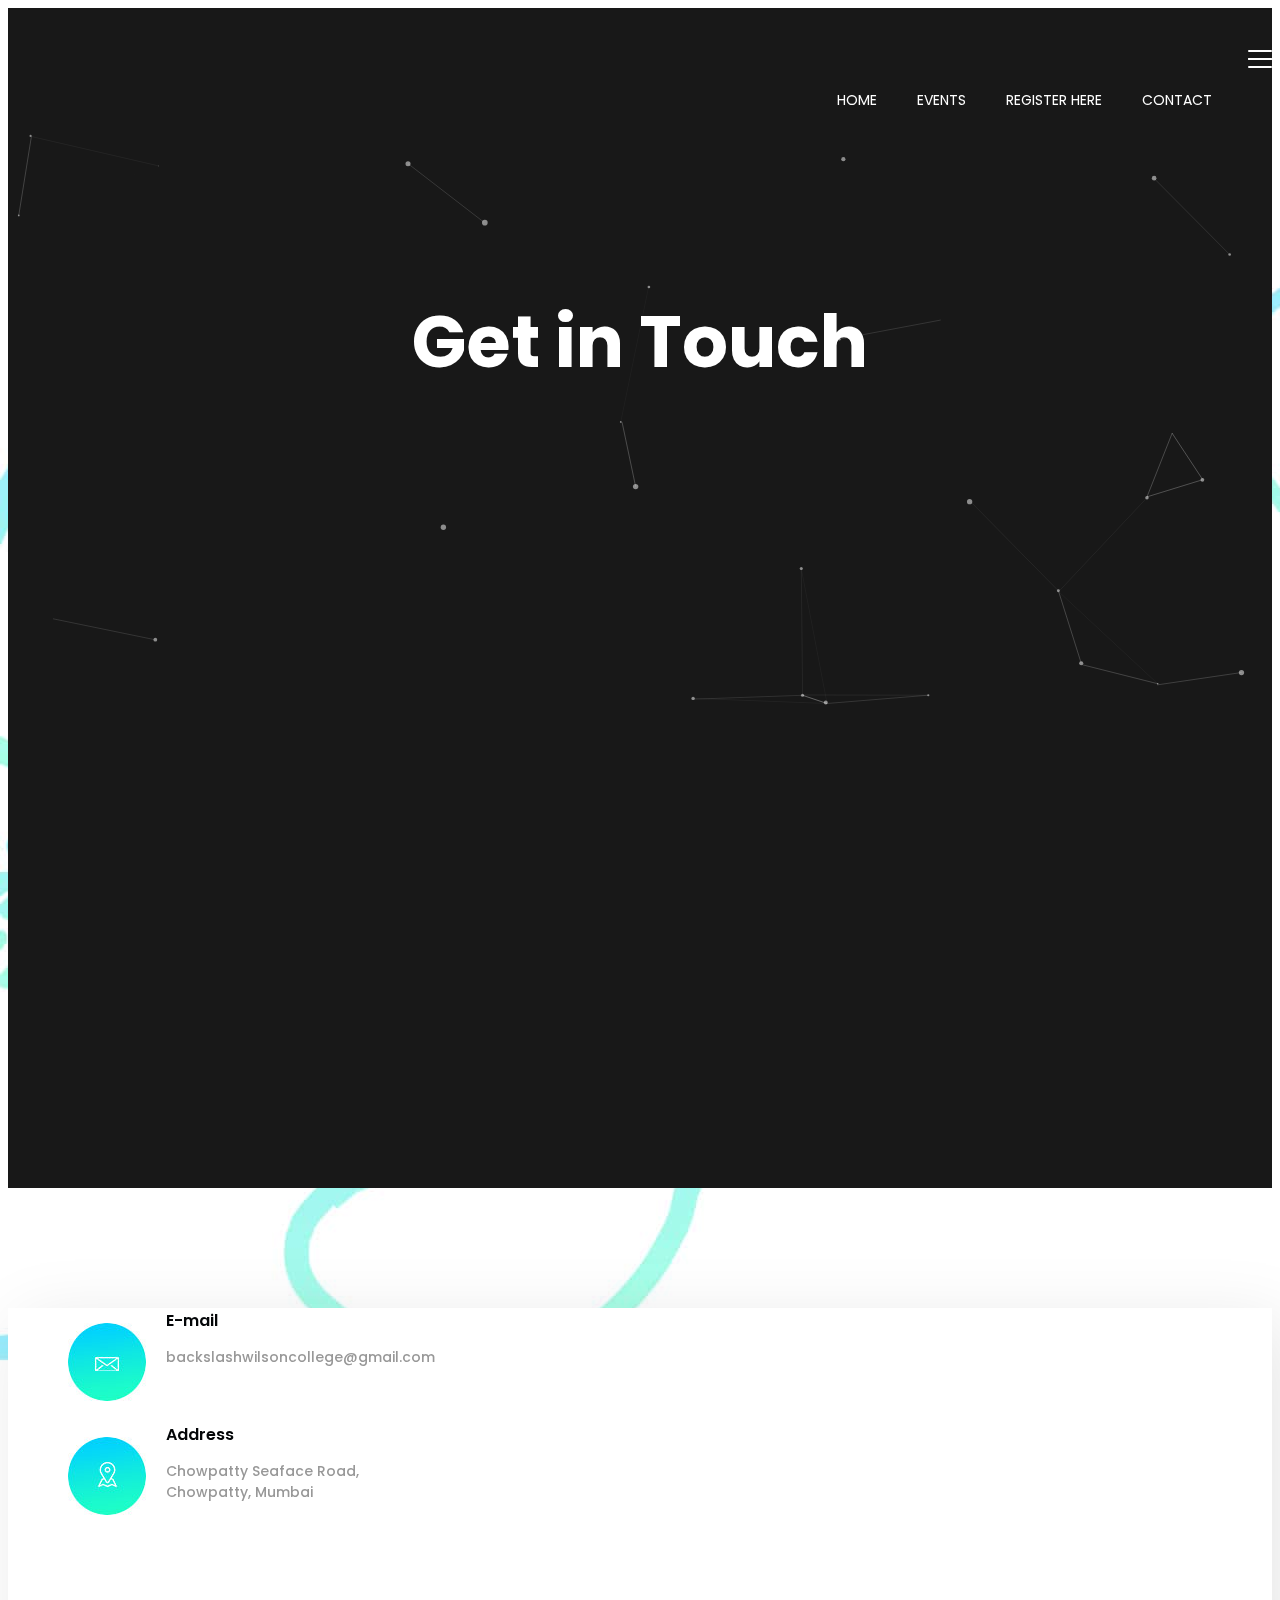
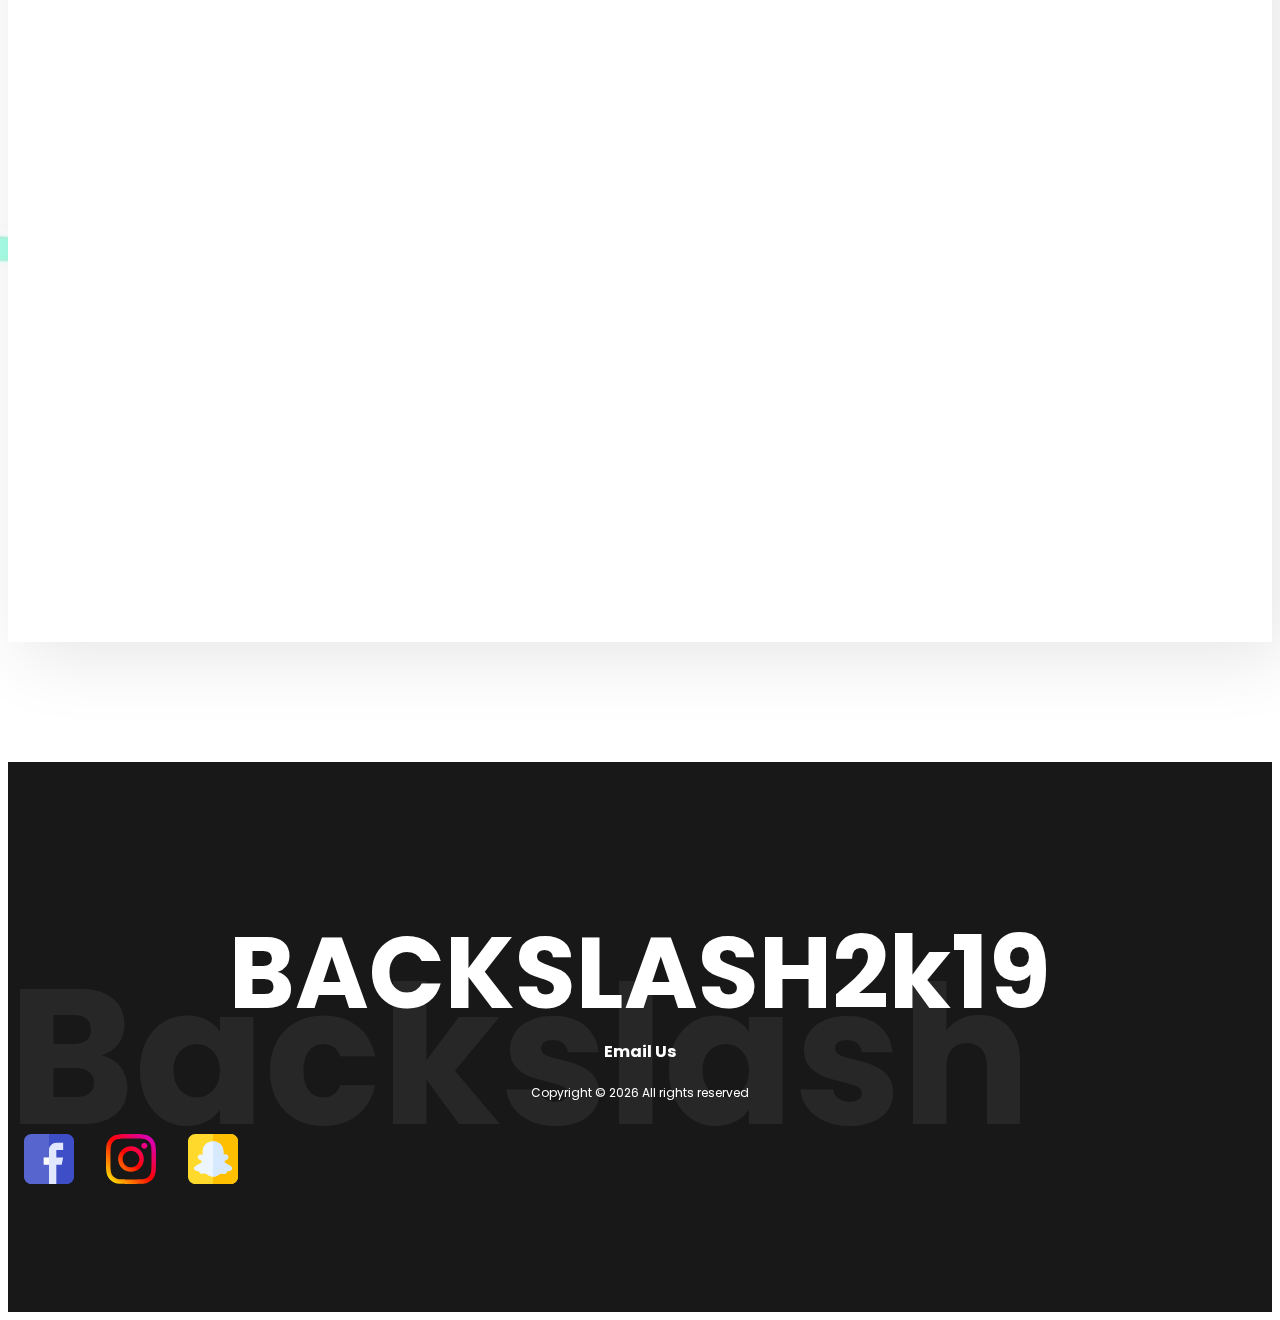
==== commit 2356580a: "Come in! Commander....backslash base secured." ====
--- a/contact.html
+++ b/contact.html
@@ -48,7 +48,7 @@
                                 </div><!-- .hamburger-menu -->
 
                                 <ul>
-                                    <li><a href="index.html">HOME</a></li>
+                                    <li><a href="/">HOME</a></li>
                                     <li><a href="events.html">EVENTS</a></li>
                                     <li><a href="https://docs.google.com/forms/d/e/1FAIpQLSe4LKkf408GL483kHyXNBEUj0jUpdeOhYuSsTd8c_wApXblMQ/viewform">REGISTER
                                             HERE</a></li>
@@ -96,7 +96,7 @@
                                         E-mail
                                     </div>
                                     <div class="entry-content">
-                                        backslashwilsoncollege@gmail.com
+                                       <p>backslashwilsoncollege@gmail.com</p>
                                     </div>
                                 </div>
                             </div>
@@ -113,8 +113,8 @@
                                         Address
                                     </div>
                                     <div class="entry-content">
-                                        Chowpatty Seaface Road,<br>
-                                        Chowpatty, Mumbai
+                                       <p> Chowpatty Seaface Road,<br>
+                                        Chowpatty, Mumbai</p>
                                     </div>
                                 </div>
                             </div>
@@ -161,7 +161,7 @@
                                             alt="facebook"></img></a></li>
                                 <li><a href="https://www.instagram.com/backslash2k19/"><img class="icon" src="images/instagram.svg"
                                             alt="instagram"></img></a></li>
-                                <li><a href="#"><img class="icon" src="images/snapchat.svg" alt="snapchat"></img></a></li>
+                                <li><a href="https://www.snapchat.com/add/backslash2k19"><img class="icon" src="images/snapchat.svg" alt="snapchat"></img></a></li>
                             </ul>
                         </div>
                     </div>
--- a/style.css
+++ b/style.css
@@ -327,12 +327,19 @@
     }
 }
 
+@media screen and (max-width: 433px){
+     .entry-content p {
+        font-size: 10px;
+       
+    }
+}
 @media screen and (max-width: 475px) {
     .entry-footer .btn {
         display: block;
         width: 100% !important;
     }
 
+    
     .download {
         display: block;
         width: 100% !important;
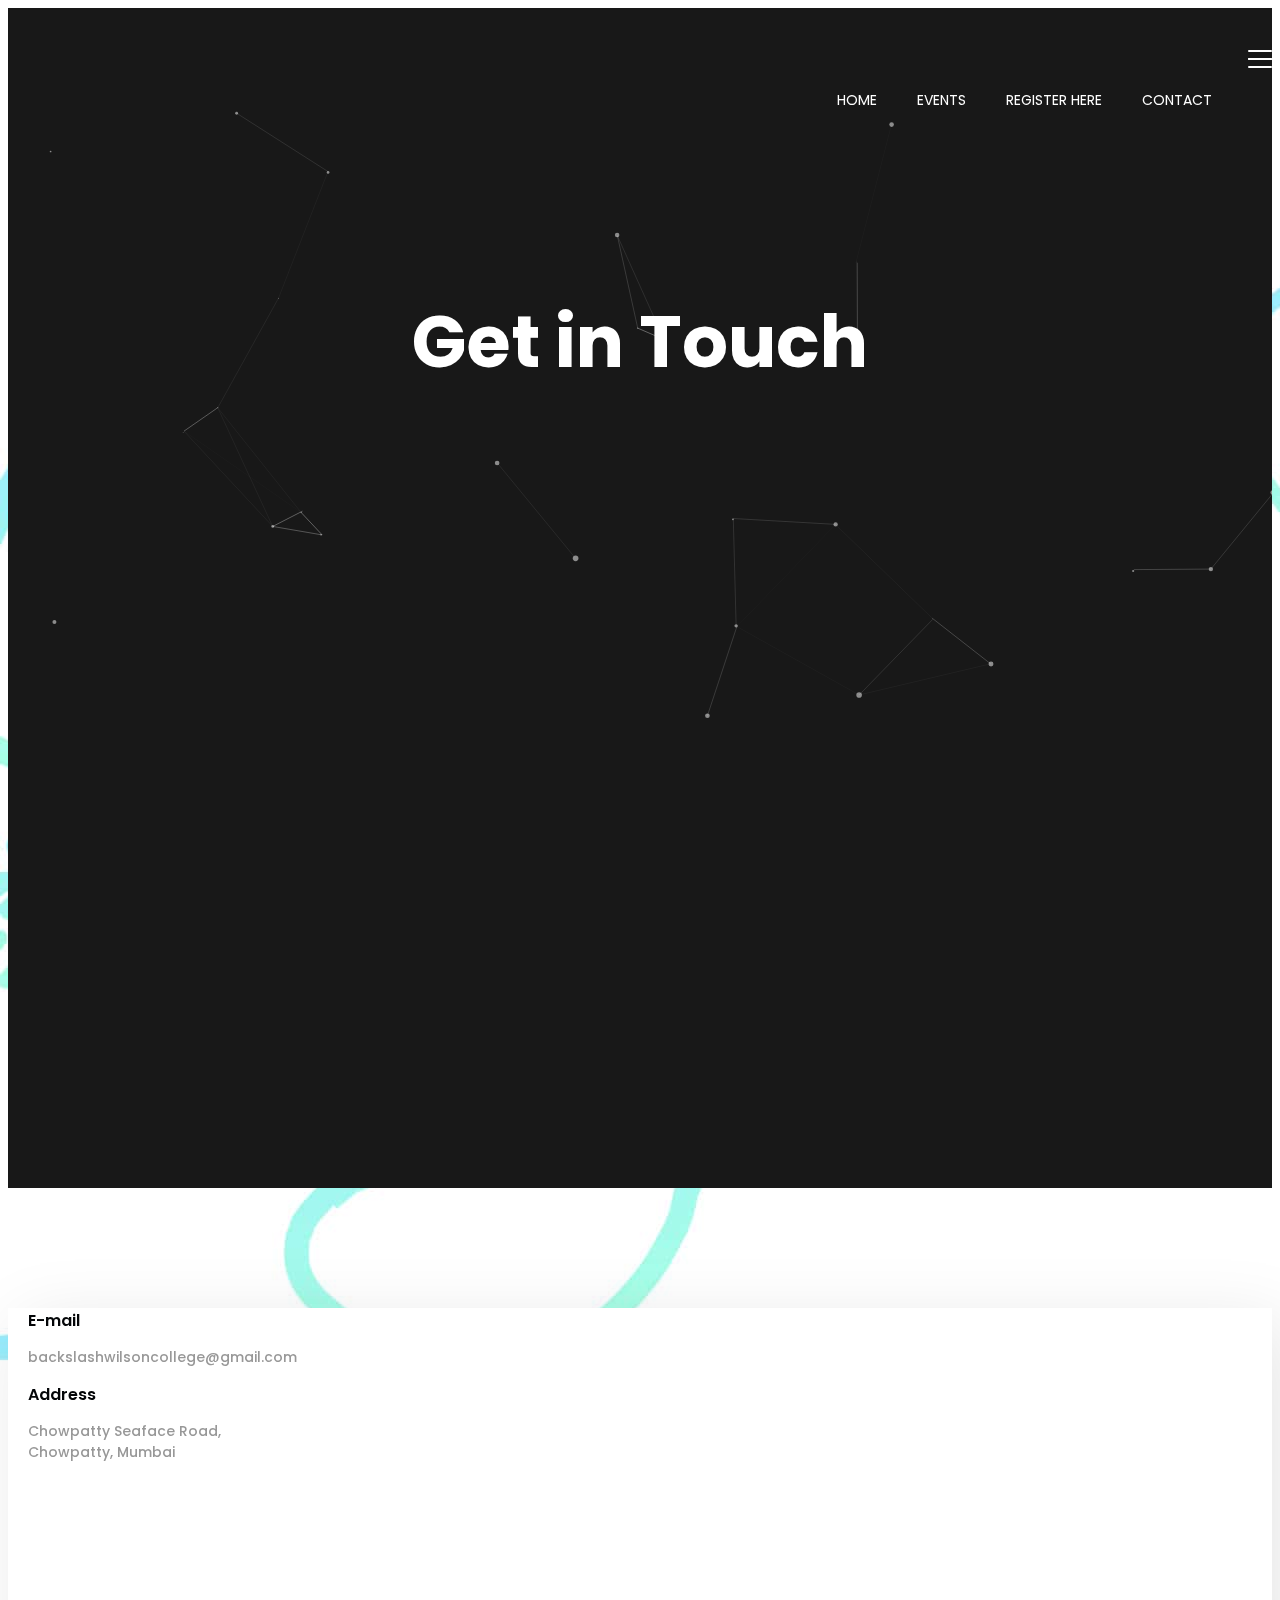
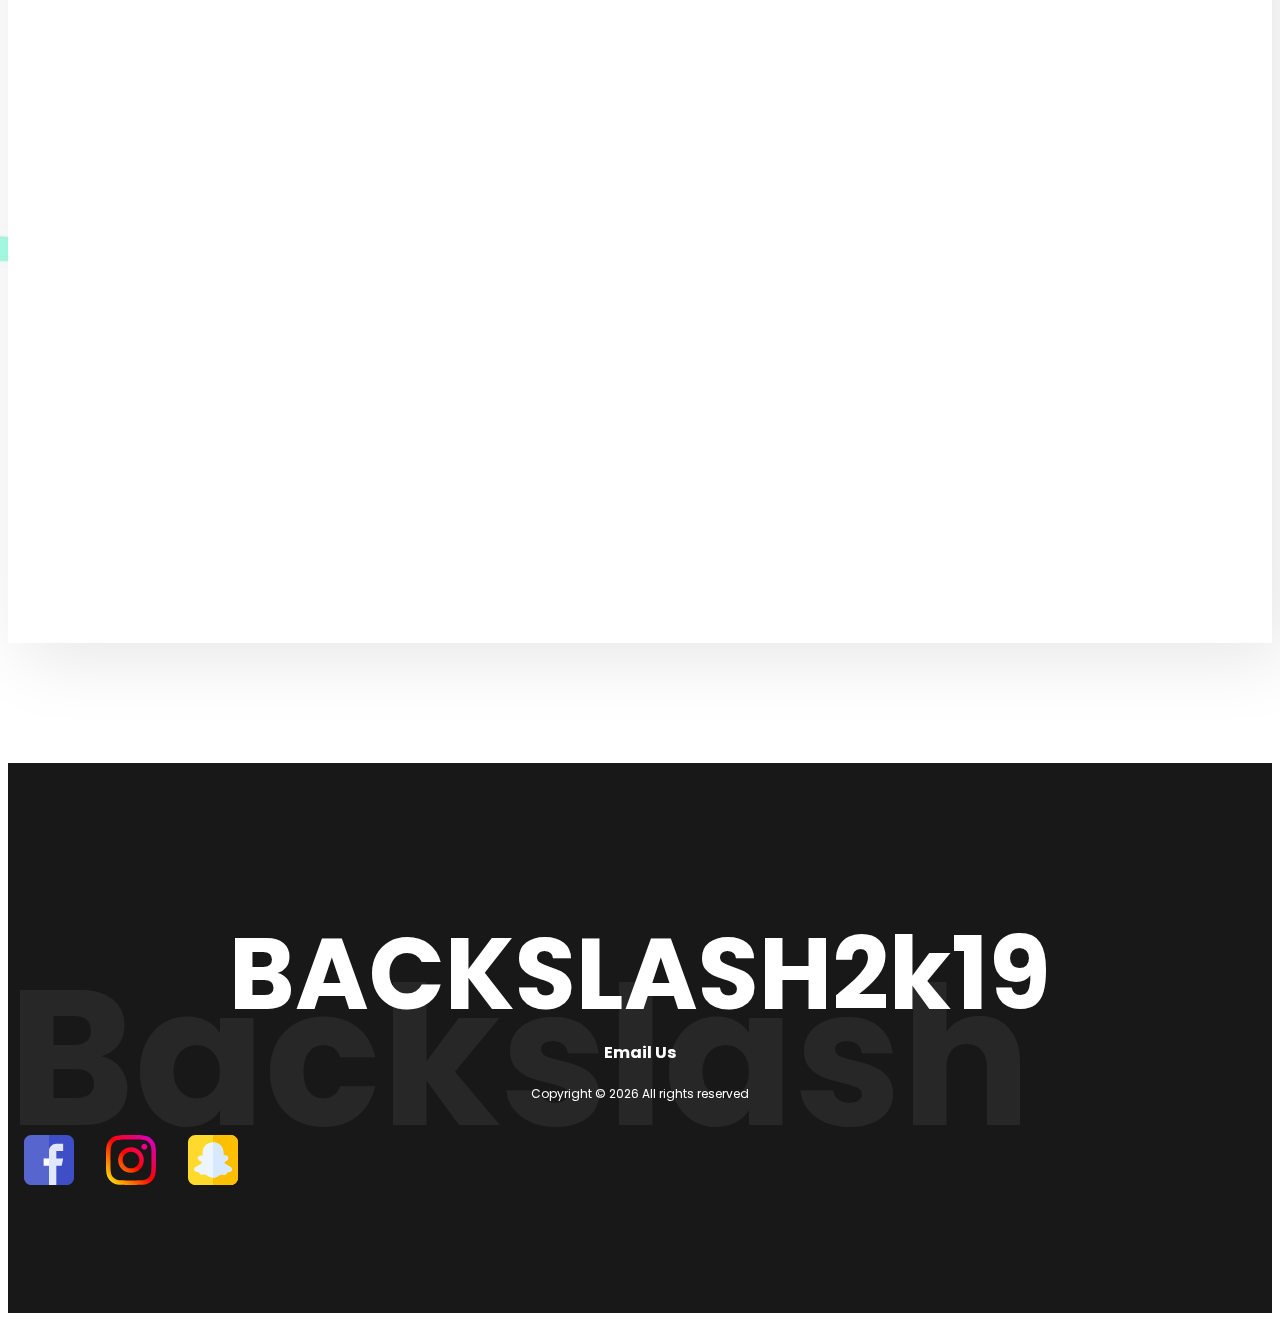
==== commit 610515ee: "Fixed contact page" ====
--- a/contact.html
+++ b/contact.html
@@ -86,11 +86,7 @@
                     <div class="row justify-content-around align-items-center">
 
                         <div class="col-12 col-md-6 col-lg-4 mt-5 mt-md-0">
-                            <div class="contact-medium flex align-items-center">
-                                <figure class="contact-icon">
-                                    <img src="images/mail.jpg" alt="phone icon">
-                                </figure>
-
+                            <div class="contact-medium flex align-items-center flex-wrap">
                                 <div class="contact-content">
                                     <div class="entry-title">
                                         E-mail
@@ -104,10 +100,6 @@
 
                         <div class="col-12 col-md-6 col-lg-4 mt-5 mt-md-0">
                             <div class="contact-medium flex align-items-center">
-                                <figure class="contact-icon">
-                                    <img src="images/place.jpg" alt="phone icon">
-                                </figure>
-
                                 <div class="contact-content">
                                     <div class="entry-title">
                                         Address
--- a/style.css
+++ b/style.css
@@ -327,11 +327,6 @@
     }
 }
 
-@media screen and (max-width: 433px){
-     .entry-content p {
-        font-size: 10px;
-       
-    }
 }
 @media screen and (max-width: 475px) {
     .entry-footer .btn {
@@ -728,108 +723,6 @@
     transform: scale(0.99);
     transition-duration: 1s;
     box-shadow: none;
-}
-
-
-/*------------------------------------------------------------
-# homepage-next-events
-------------------------------------------------------------*/
-.homepage-next-events {
-    margin-top: 100px;
-}
-
-.homepage-next-events .entry-title p {
-    margin: 0;
-    padding: 0;
-    font-size: 14px;
-    font-weight: 600;
-    color: hsl(0, 0%, 48%);
-}
-
-.homepage-next-events .entry-title h2 {
-    width: 100%;
-    margin: 0;
-    font-size: 48px;
-    font-weight: 600;
-    color: hsl(0, 0%, 0%);
-}
-
-/*------------------------------------------------------------
-## .next-event-slider
-------------------------------------------------------------*/
-.next-event-slider-wrap {
-    position: relative;
-}
-
-.next-event-slider {
-    margin-top: 110px;
-}
-
-.next-event-slider .featured-image {
-    display: block;
-    margin: 0;
-    position: relative;
-}
-
-.next-event-slider .featured-image img {
-    display: block;
-    width: 100%;
-}
-
-.next-event-slider .entry-content {
-    position: absolute;
-    top: 0;
-    left: 0;
-    z-index: 99;
-    width: 100%;
-    height: 100%;
-    padding: 30px;
-    text-align: center;
-    background: rgba(0,0,0,.75);
-    text-decoration: none;
-    transition: all .5s;
-    opacity: 0;
-    visibility: hidden;
-}
-
-.next-event-slider .featured-image:hover .entry-content {
-    opacity: 1;
-    visibility: visible;
-}
-
-.next-event-slider .entry-content h3 {
-    font-size: 24px;
-    font-weight: 600;
-    color: hsl(0, 0%, 100%);
-}
-
-.next-event-slider .entry-content p {
-    font-size: 14px;
-    color: hsl(0, 0%, 100%);
-}
-
-.next-event-slider-wrap .swiper-button-next {
-    top: auto;
-    bottom: -21px;
-    right: auto;
-    left: 50%;
-    width: 42px;
-    height: 42px;
-    margin-left: -21px;
-    background: transparent;
-}
-
-.next-event-slider-wrap .swiper-button-next img {
-    width: 100%;
-}
-
-@media screen and (min-width: 768px){
-    .next-event-slider-wrap .swiper-button-next {
-        bottom: -42px;
-        width: 84px;
-        height: 84px;
-        margin-left: -42px;
-    }
 }
 
 /*------------------------------------------------------------
@@ -1180,151 +1073,6 @@
 }
 
 /*------------------------------------------------------------
-# Testimonials
-------------------------------------------------------------*/
-.testimonial-wrap {
-    position: relative;
-    background-image: linear-gradient(to bottom, #0196bf, #00a0bc, #00a9b3, #00b1a4, #1bb791);
-}
-
-.testimonials-container,
-.testimonial-featured-image {
-    position: relative;
-    width: 100%;
-    overflow: hidden;
-}
-
-.testimonials-container {
-    padding-bottom: 60px;
-}
-
-.testimonial-content-wrap {
-    padding: 120px 80px 110px 40px;
-}
-
-.testimonial-content-wrap .user-avatar {
-    width: 52px;
-    height: 52px;
-    margin-right: 40px;
-    border-radius: 50%;
-    overflow: hidden;
-}
-
-.testimonial-content {
-    width: calc(100% - 92px);
-}
-
-.testimonial-content-wrap .entry-title {
-    font-size: 36px;
-    font-weight: 600;
-    color: #fff;
-}
-
-.testimonial-content-wrap .entry-content {
-    margin-top: 48px;
-    font-size: 15px;
-    font-weight: 300;
-    font-style: italic;
-    color: #fff;
-}
-
-.testimonial-content-wrap .entry-footer {
-    margin-top: 40px;
-    font-size: 14px;
-    font-weight: 600;
-    color: #fff;
-}
-
-.testimonial-content-wrap .entry-footer a {
-    color: #fff;
-    text-decoration: none;
-}
-
-.testimonials-container .swiper-button-next {
-    top: 50%;
-    right: 15px;
-    width: 42px;
-    height: 42px;
-    margin-top: -21px;
-    background: transparent;
-}
-
-.testimonials-container .swiper-button-next img {
-    width: 100%;
-}
-
-.testimonials-container .swiper-pagination-bullets {
-    padding-left: 292px;
-    text-align: left;
-}
-
-.testimonials-container .swiper-pagination-bullet {
-    width: 10px;
-    height: 10px;
-    margin: 0 6px !important;
-    background: transparent;
-    border: 2px solid #fff;
-    opacity: 1;
-}
-
-.testimonials-container .swiper-pagination-bullet-active {
-    background: #fff;
-}
-
-.testimonial-featured-image img {
-    min-width: 100%;
-    width: auto;
-    height: 100%;
-}
-
-@media screen and (min-width: 992px){
-    .testimonials-container,
-    .testimonial-featured-image {
-        width: 50%;
-    }
-
-    .testimonials-container .swiper-button-next {
-        right: -42px;
-        width: 84px;
-        height: 84px;
-        margin-top: -42px;
-    }
-}
-
-
-@media screen and (min-width: 1200px){
-    .testimonials-container,
-    .testimonial-featured-image {
-        width: 50%;
-    }
-
-    .testimonial-content-wrap {
-        padding: 120px 80px 110px 100px;
-    }
-}
-
-
-@media screen and (min-width: 1500px){
-    .testimonials-container,
-    .testimonial-featured-image {
-        width: 50%;
-    }
-
-    .testimonial-content-wrap {
-        padding: 120px 180px 110px 200px;
-    }
-}
-
-/*------------------------------------------------------------
-# tickets-page
-------------------------------------------------------------*/
-.tickets-page {
-    background: #333333;
-    width: 100%;
-    height: 100%;
-}
-
-/*------------------------------------------------------------
 # Page Header
 ------------------------------------------------------------*/
 .tickets-page .page-header {
@@ -1685,7 +1433,7 @@
 
 .contact-page-map {
     width: 100%;
-	margin-top:40px;	
+	margin-top:100px;	
 }
 
 .contact-page-map iframe {
@@ -1707,7 +1455,7 @@
 }
 
 .contact-page .contact-details .contact-medium .contact-icon img {
-    max-width: 78px;
+    max-width: 50px;
     height: auto;
 }
 
@@ -1885,171 +1633,6 @@
     color: #989898;
 }
 
-
-.tabs ul {
-    margin: 0;
-    padding: 0;
-    list-style: none;
-}
-
-.tabs ul .active {
-    background: -webkit-linear-gradient(#00d0ff, #25ffbf) !important;
-}
-
-.tabs ul .tab-nav {
-    padding: 15px 40px;
-    line-height: 1;
-    color: #040608;
-    font-weight: 600;
-    cursor: pointer;
-}
-
-.tabs-container {
-    background: #f3f8f9;
-    box-shadow: 5px 14px 100px rgba(0, 0, 0, 0.1);
-}
-
-.tabs-container .tab-content {
-    display: block;
-    padding: 48px;
-    background: #fff;
-}
-
-.tabs-container .tab-content .entry-header {
-    margin-top: 0;
-    font-size: 24px;
-    font-weight: 500;
-    color: #040608;
-}
-
-.tabs-container .tab-content p {
-    margin-top: 35px;
-    color: #989898;
-    font-size: 15px;
-    font-weight: 300;
-    line-height: 2;
-}
-
-.accordion-and-tabs-wrap .accordion-wrap {
-    position: relative;
-}
-
-.accordion-and-tabs-wrap .accordion-wrap .entry-title {
-    width: 445px;
-    margin-bottom: 20px;
-    padding: 20px;
-    font-size: 16px;
-    color: #040608;
-    cursor: pointer;
-}
-
-.accordion-and-tabs-wrap .accordion-wrap .entry-title .arrow-d::before {
-    content: "-";
-}
-
-.accordion-and-tabs-wrap .accordion-wrap .entry-title .arrow-r::before {
-    content: "+";
-}
-
-.accordion-and-tabs-wrap .accordion-wrap .active {
-    background: -webkit-linear-gradient(#00d0ff, #25ffbf);
-}
-
-.accordion-and-tabs-wrap .accordion-wrap .entry-content {
-    display: none;
-    width: 100%;
-    height: auto;
-    padding: 0 12px;
-    font-size: 15px;
-    font-weight: 300;
-    color: #989898;
-    line-height: 2;
-}
-
-.accordion-and-tabs-wrap .accordion-wrap .accordion-active {
-    display: block;
-    margin-top: 0;
-}
-
-.circular-progress-bar {
-    margin-bottom: 60px;
-    text-align: center;
-}
-
-.circular-progress-bar .circle {
-    position: relative;
-    width: 210px;
-    height: 210px;
-}
-
-.circular-progress-bar .circle strong {
-    position: absolute;
-    top: 56px;
-    left: 0;
-    width: 100%;
-    font-size: 60px;
-    color: #050505;
-}
-
-.circular-progress-bar .entry-title {
-    position: absolute;
-    top: 145px;
-    left: 0;
-    font-size: 16px;
-    font-weight: 600;
-    color: #989898;
-    text-align: center;
-    width: 100%;
-}
-
-.icon-box .entry-header {
-    position: relative;
-    margin: 0;
-}
-
-.icon-box .entry-header::before {
-    position: absolute;
-    content: "01.";
-    top: -18px;
-    font-size: 48px;
-    font-weight: 500;
-    line-height: 1;
-    background: -webkit-linear-gradient(#00d0ff, #25ffbf);
-    background-clip: text;
-    -webkit-background-clip: text;
-    -webkit-text-fill-color: transparent;
-}
-
-.icon-box .entry-header .entry-title {
-    padding-left: 84px;
-    margin: 0;
-    font-size: 24px;
-    font-weight: 600;
-    color: #050505;
-}
-
-.icon-box .entry-content {
-    margin-top: 30px;
-    color: #989898;
-    font-size: 15px;
-    line-height: 2;
-    word-break: break-all;
-}
-
-.icon-box-1 .entry-header::before {
-    content: "01.";
-}
-
-.icon-box-2 .entry-header::before {
-    content: "02.";
-}
-
-.icon-box-3 .entry-header::before {
-    content: "03.";
-}
-
-
-.date
-{
+.date {
     justify-content:space-evenly;
 }
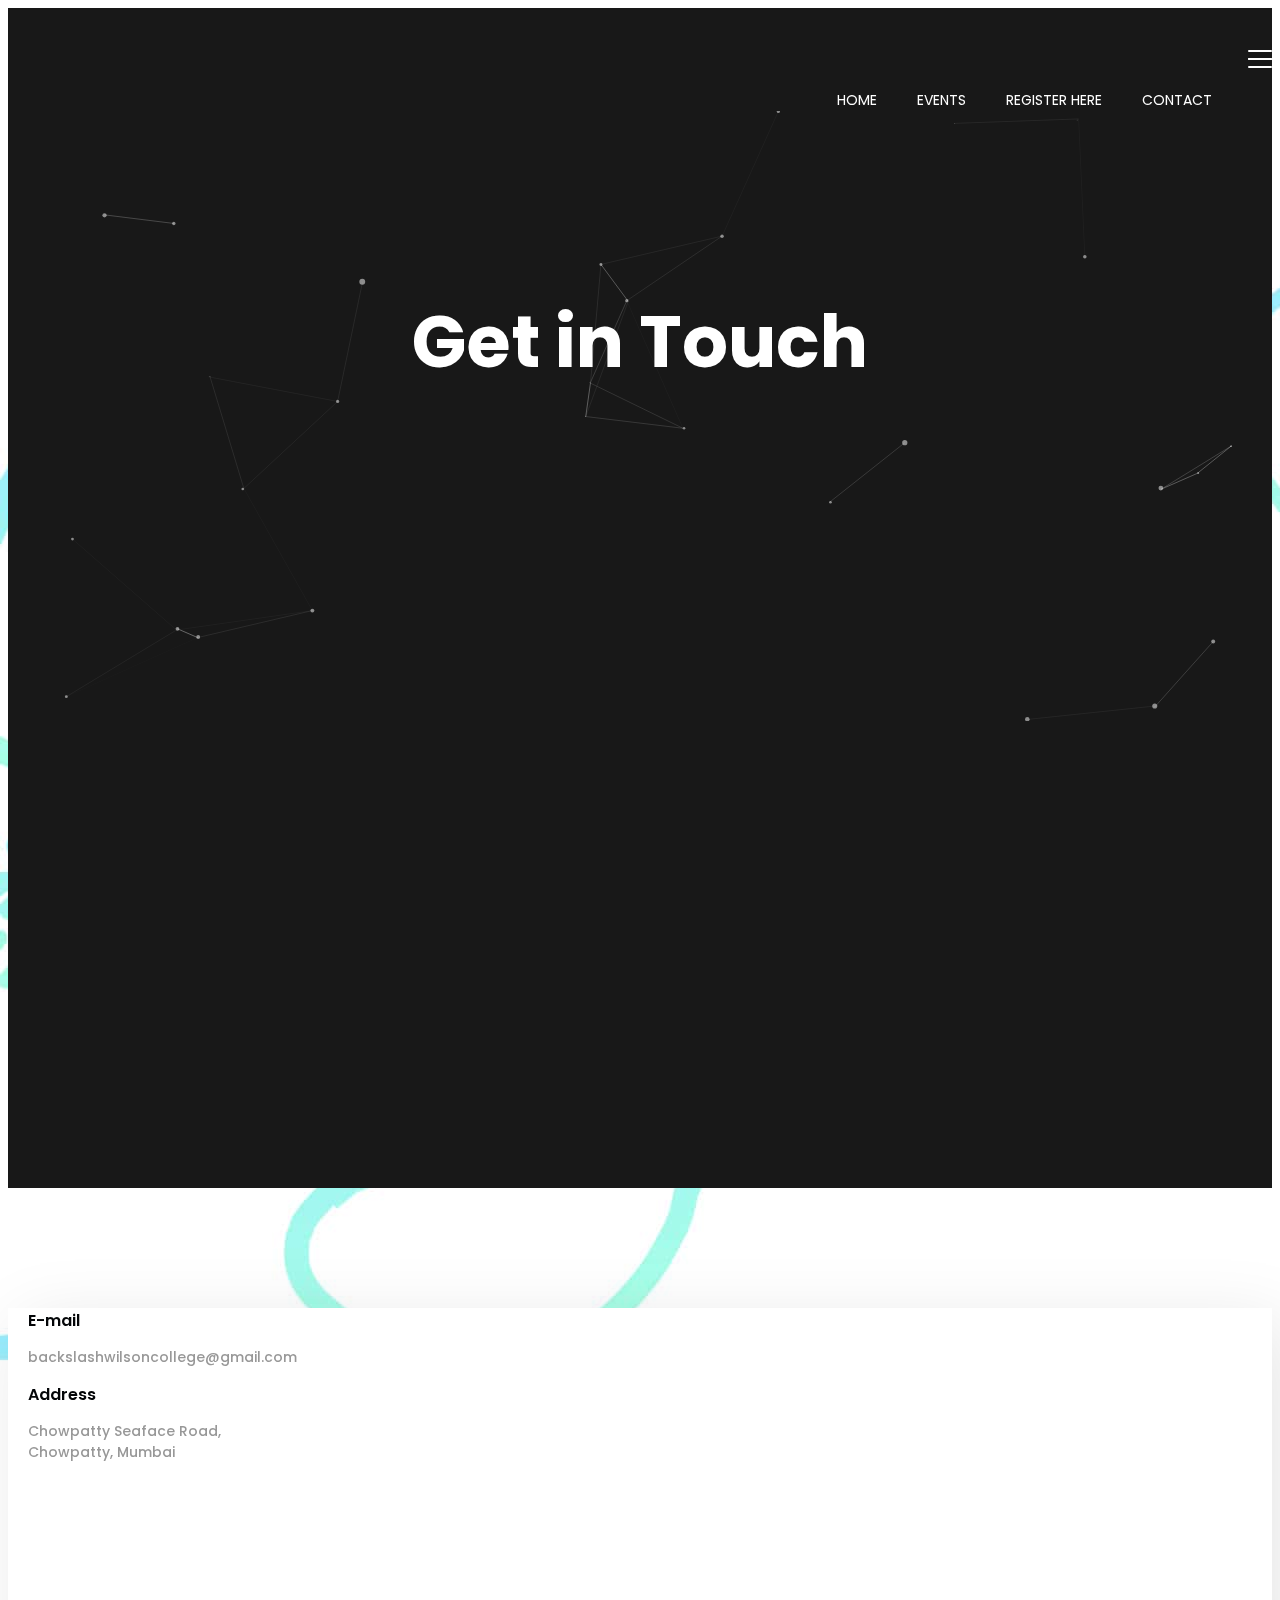
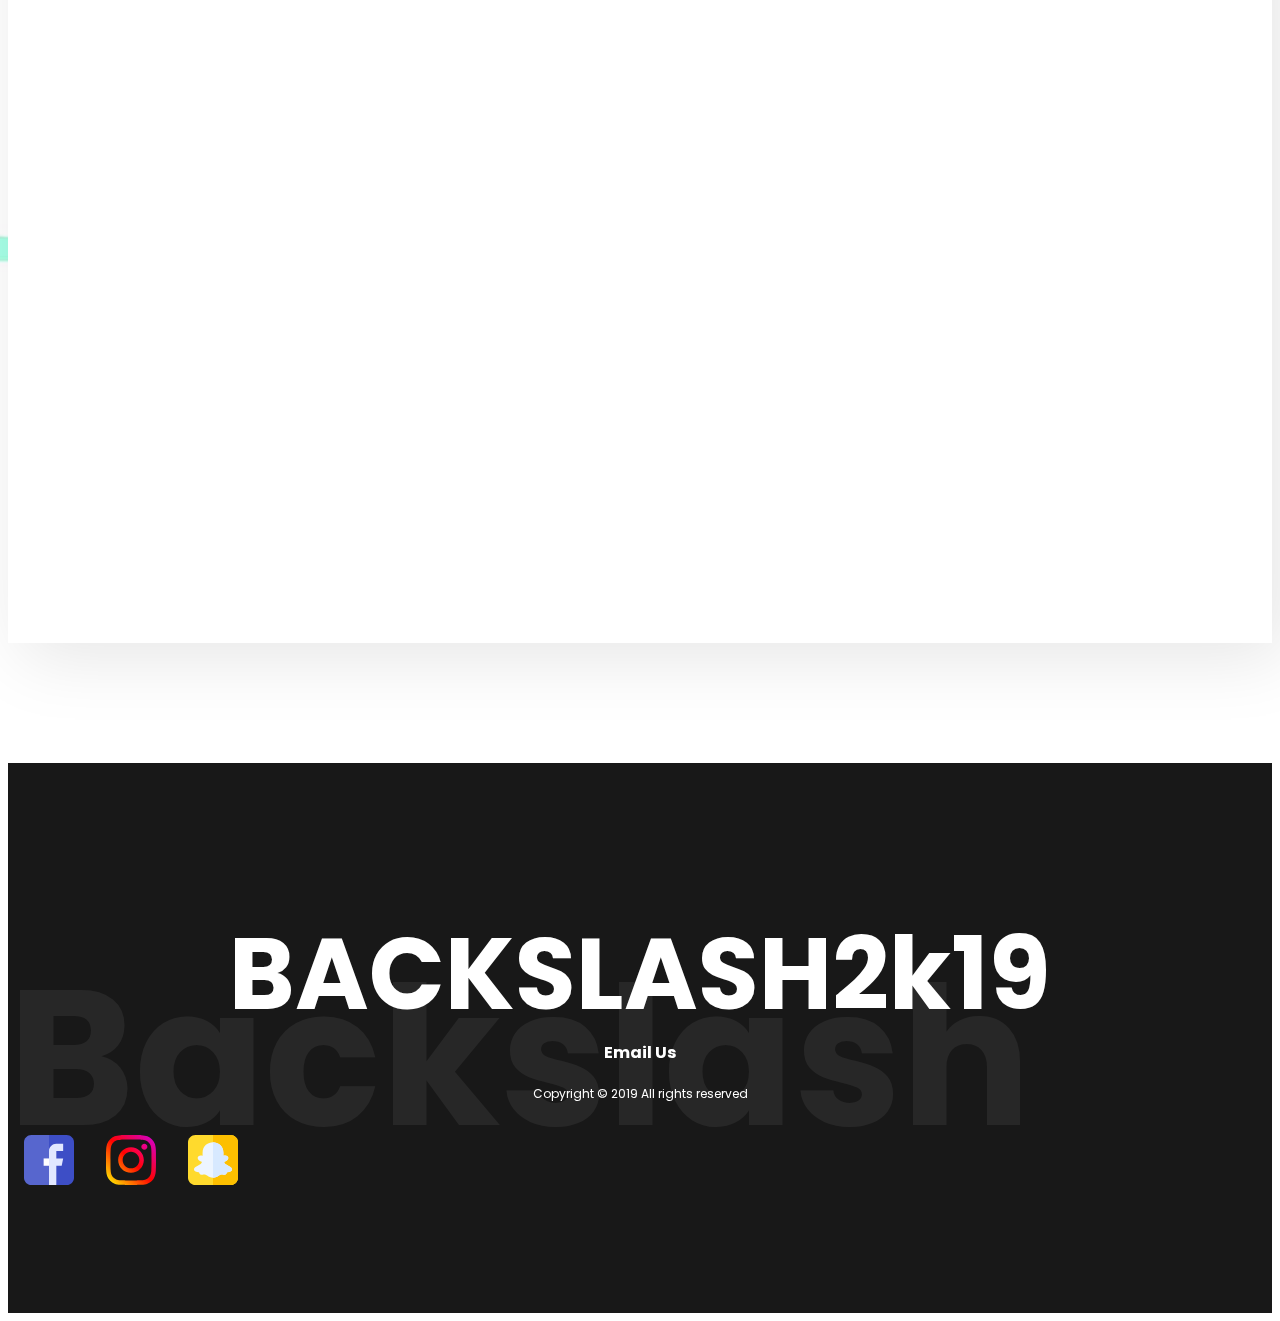
==== commit e79723e4: "Removed document.write from page" ====
--- a/contact.html
+++ b/contact.html
@@ -143,8 +143,7 @@
                         </div>
 
                         <div class="copyright-info">
-                            Copyright &copy;
-                            <script>document.write(new Date().getFullYear());</script> All rights reserved
+                            Copyright &copy; 2019 All rights reserved
                         </div>
 
                         <div class="footer-social">
--- a/style.css
+++ b/style.css
@@ -327,7 +327,6 @@
     }
 }
 
-}
 @media screen and (max-width: 475px) {
     .entry-footer .btn {
         display: block;
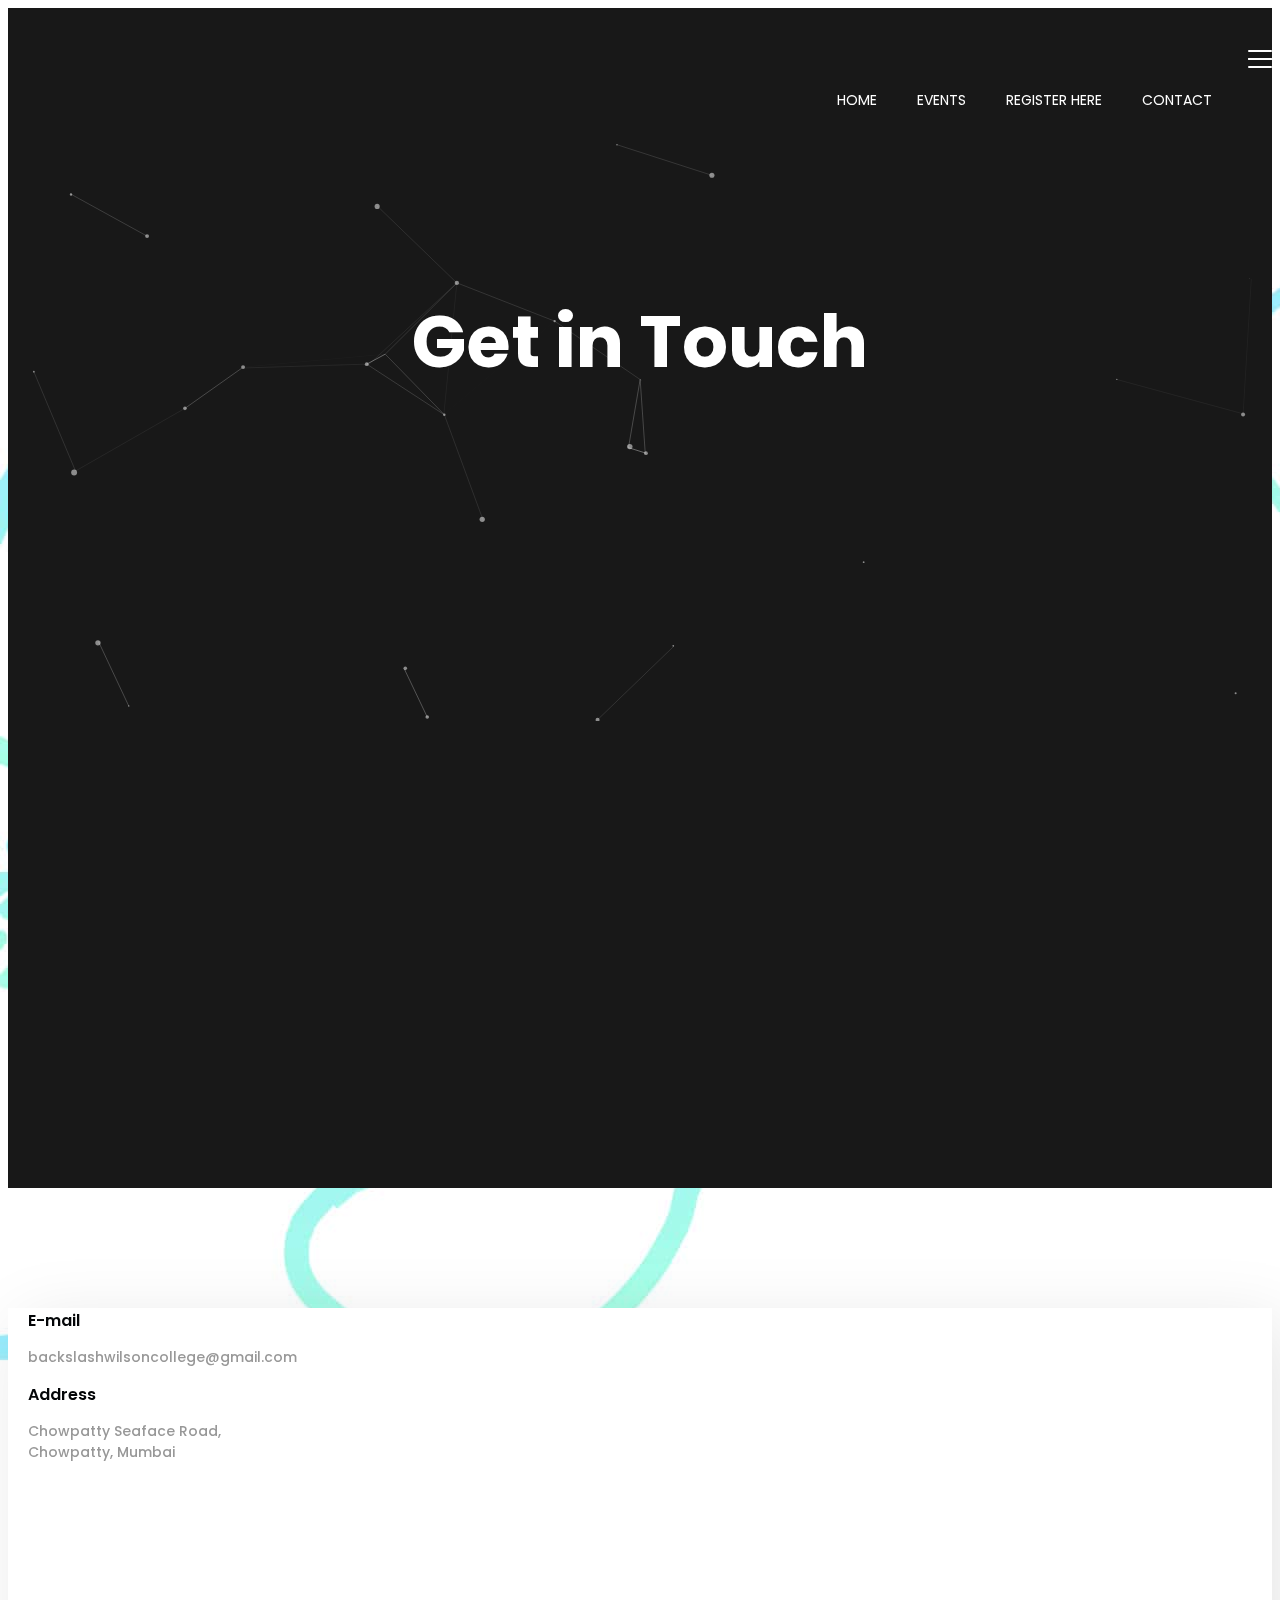
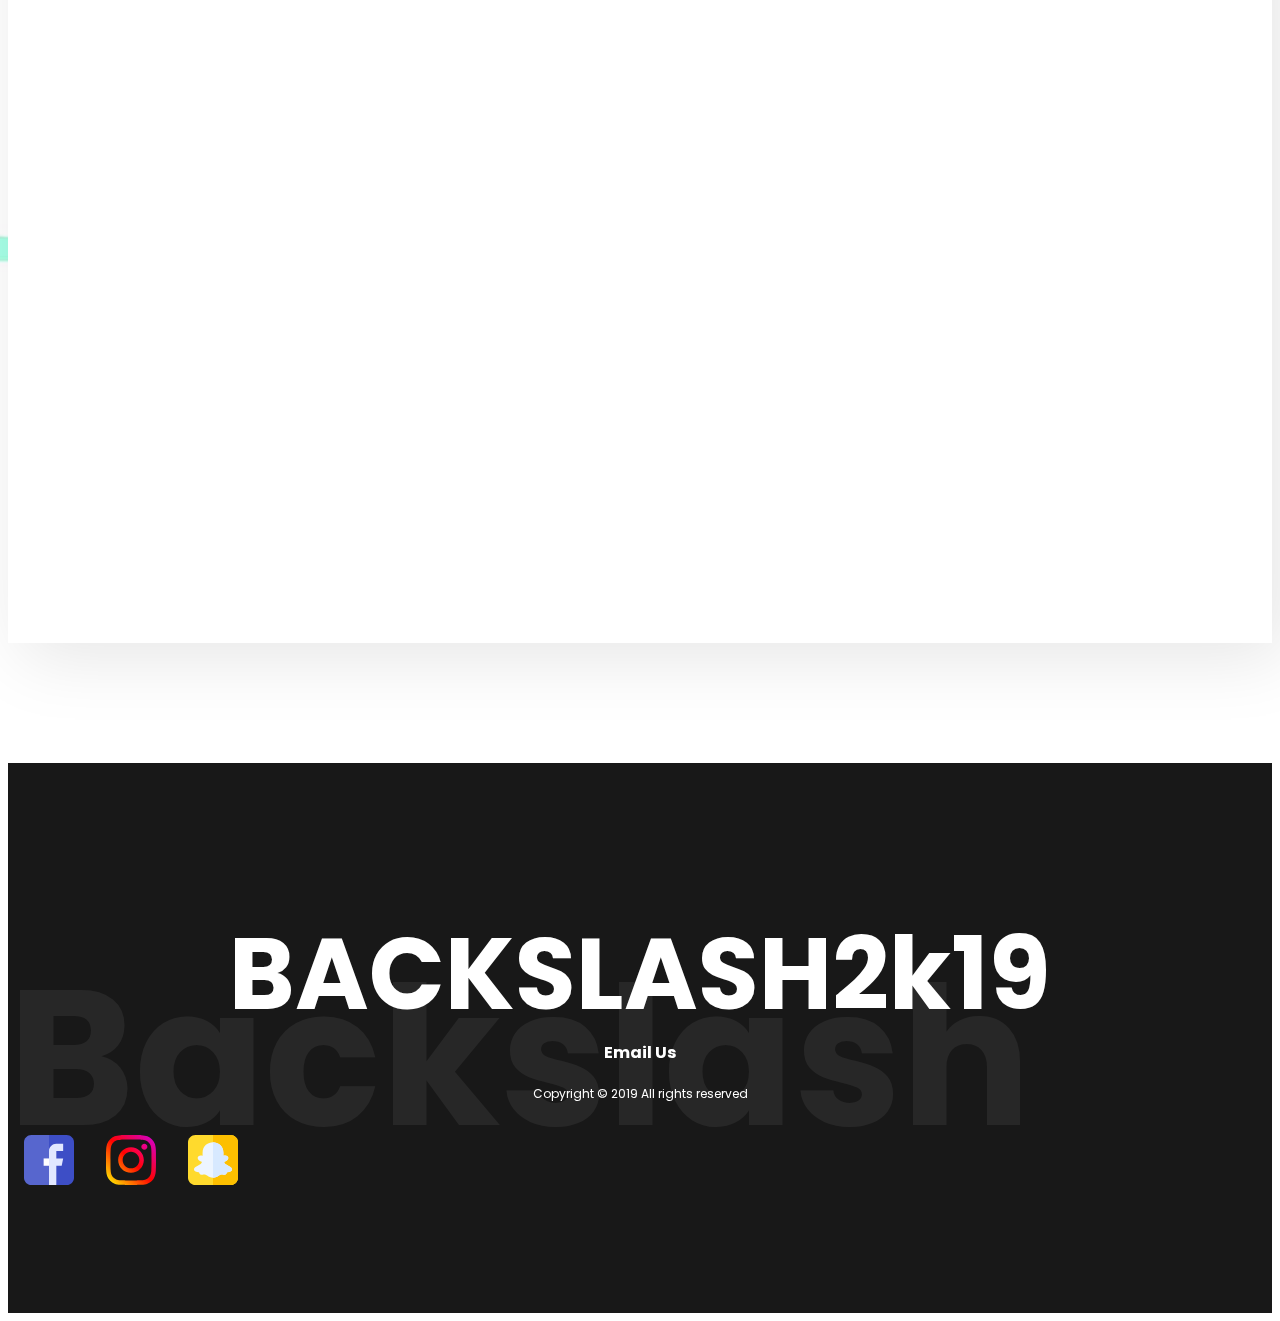
==== commit 04a17111: "Updated meta tags" ====
--- a/contact.html
+++ b/contact.html
@@ -16,7 +16,7 @@
     <!-- Required meta tags -->
     <meta charset="utf-8">
     <meta name="viewport" content="width=device-width, initial-scale=1, shrink-to-fit=no">
-    <meta name="description" content="Contact us if you have any queries or wants to sponsor our fest">
+    <meta name="description" content="Contact us if you have any queries or wants to sponsor our fest. Tune into our Facebook and Instagram handles (@backslash2k19) for notices and updates.">
     <meta name="theme-color" content="#181818">
     
     <link rel="shortcut icon" href="images/favicon.png" />
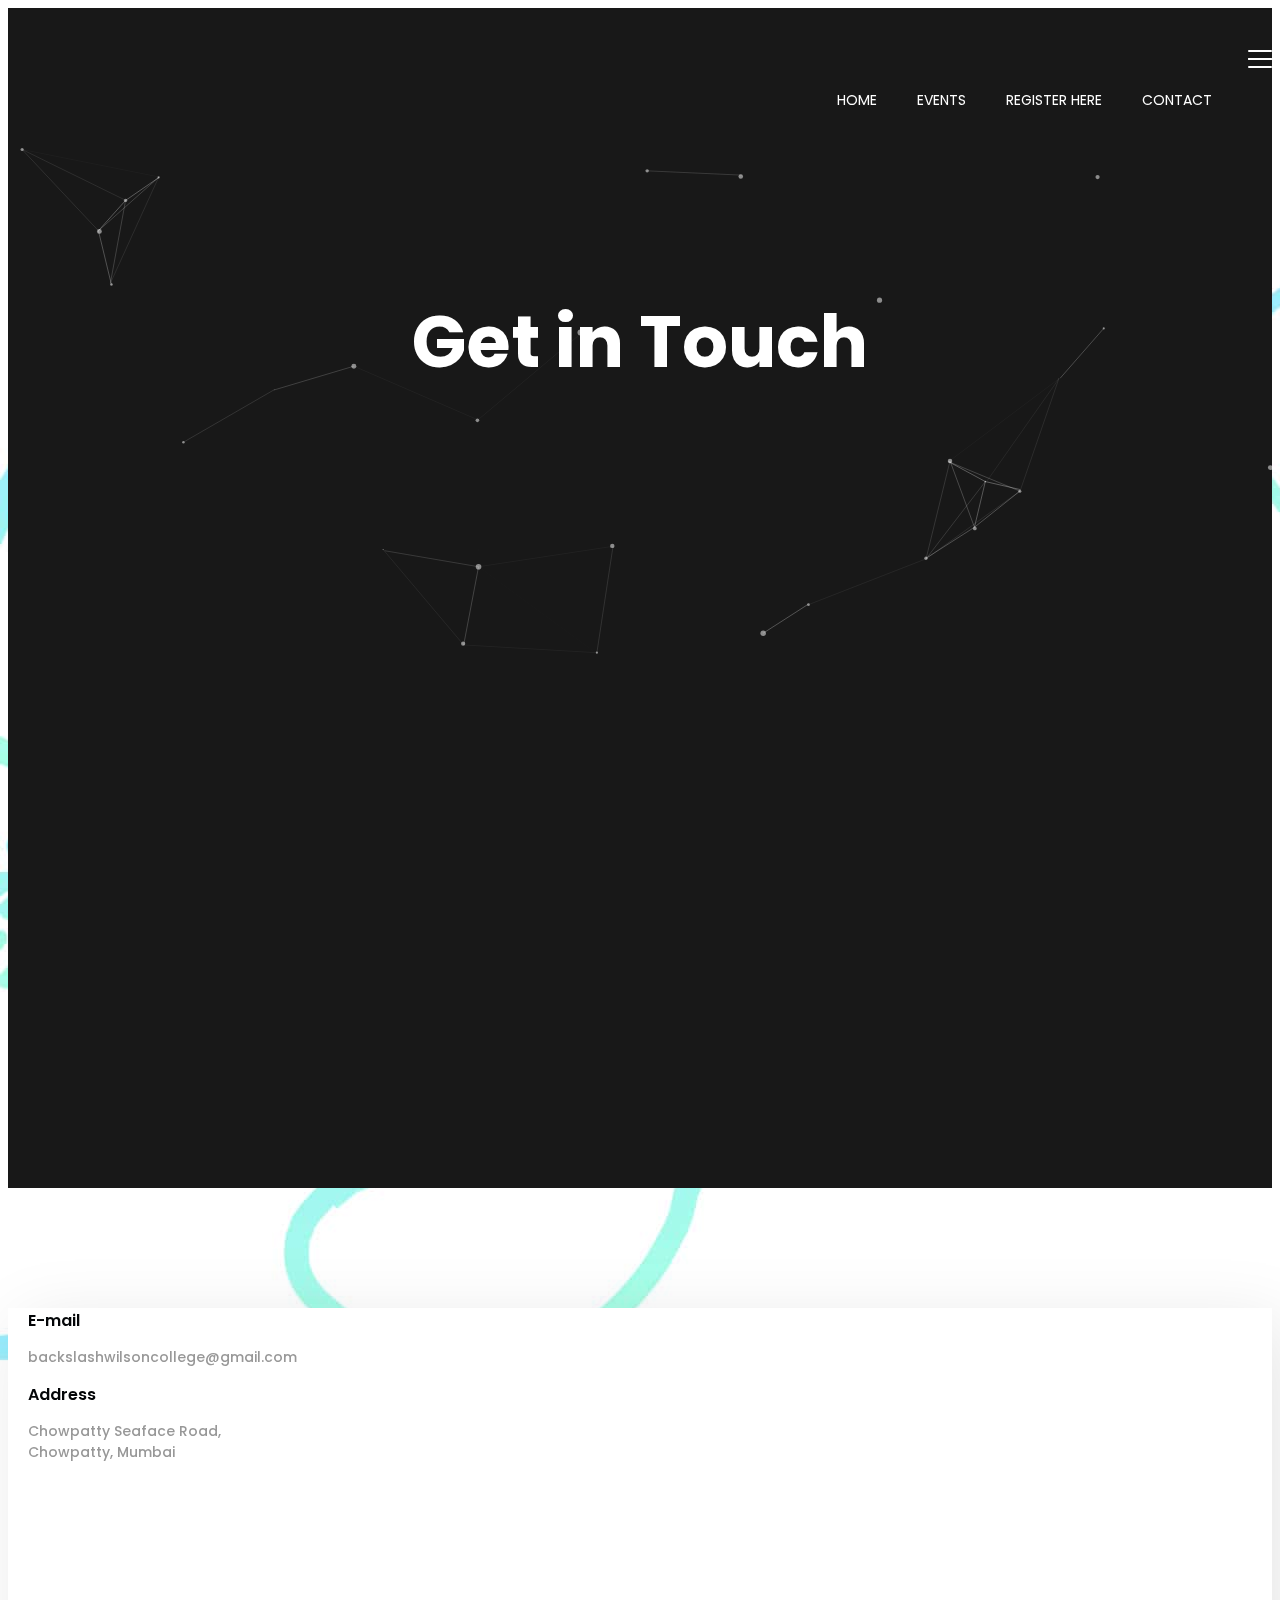
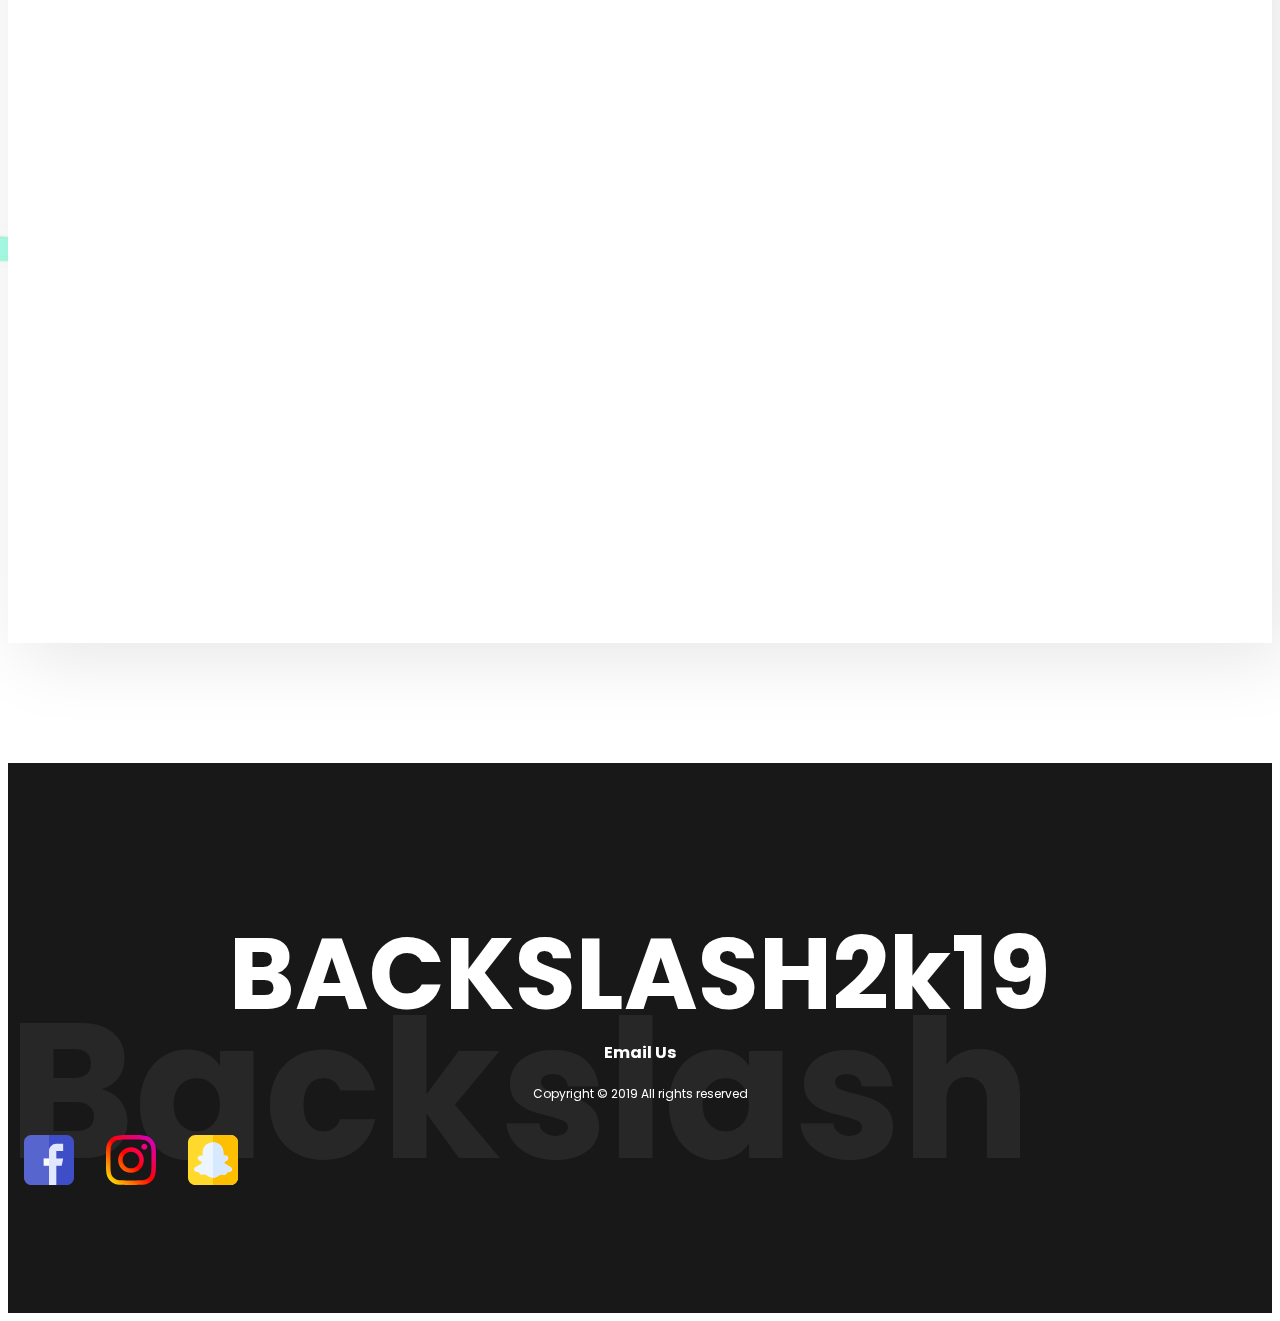
==== commit 87306186: "Changed structure of page to improve SEO" ====
--- a/contact.html
+++ b/contact.html
@@ -69,8 +69,7 @@
             <div class="row">
                 <div class="col-12 ">
                     <div class="entry-header ">
-                        <h2 style="text-align:center" class="entry-title ">Get in Touch</h2>
-
+                        <h1 style="text-align:center" class="entry-title ">Get in Touch</h1>
 
                     </div>
                 </div>
@@ -127,7 +126,7 @@
 
     <footer class="site-footer">
         <div class="footer-cover-title flex justify-content-center align-items-center">
-            <h2>Backslash</h2>
+            <h3>Backslash</h3>
         </div>
 
         <div class="footer-content-wrapper">
--- a/style.css
+++ b/style.css
@@ -261,11 +261,11 @@
     text-align: center;
 }
 
-.hero-content .entry-header h2 {
+.hero-content .entry-header h1 {
     padding: 10px 0 30px 0;
     margin: 0;
     font-family: mountains;
-    font-size:120px;
+    font-size: 120px;
     background: #00d0ff;
     background: -webkit-linear-gradient(#00d0ff, #25ffbf);
     background-clip: text;
@@ -846,7 +846,7 @@
     width: 100%;
 }
 
-.site-footer .footer-cover-title h2 {
+.site-footer .footer-cover-title h3 {
     font-size: 15vw;
     font-weight: 700;
     line-height: 1;
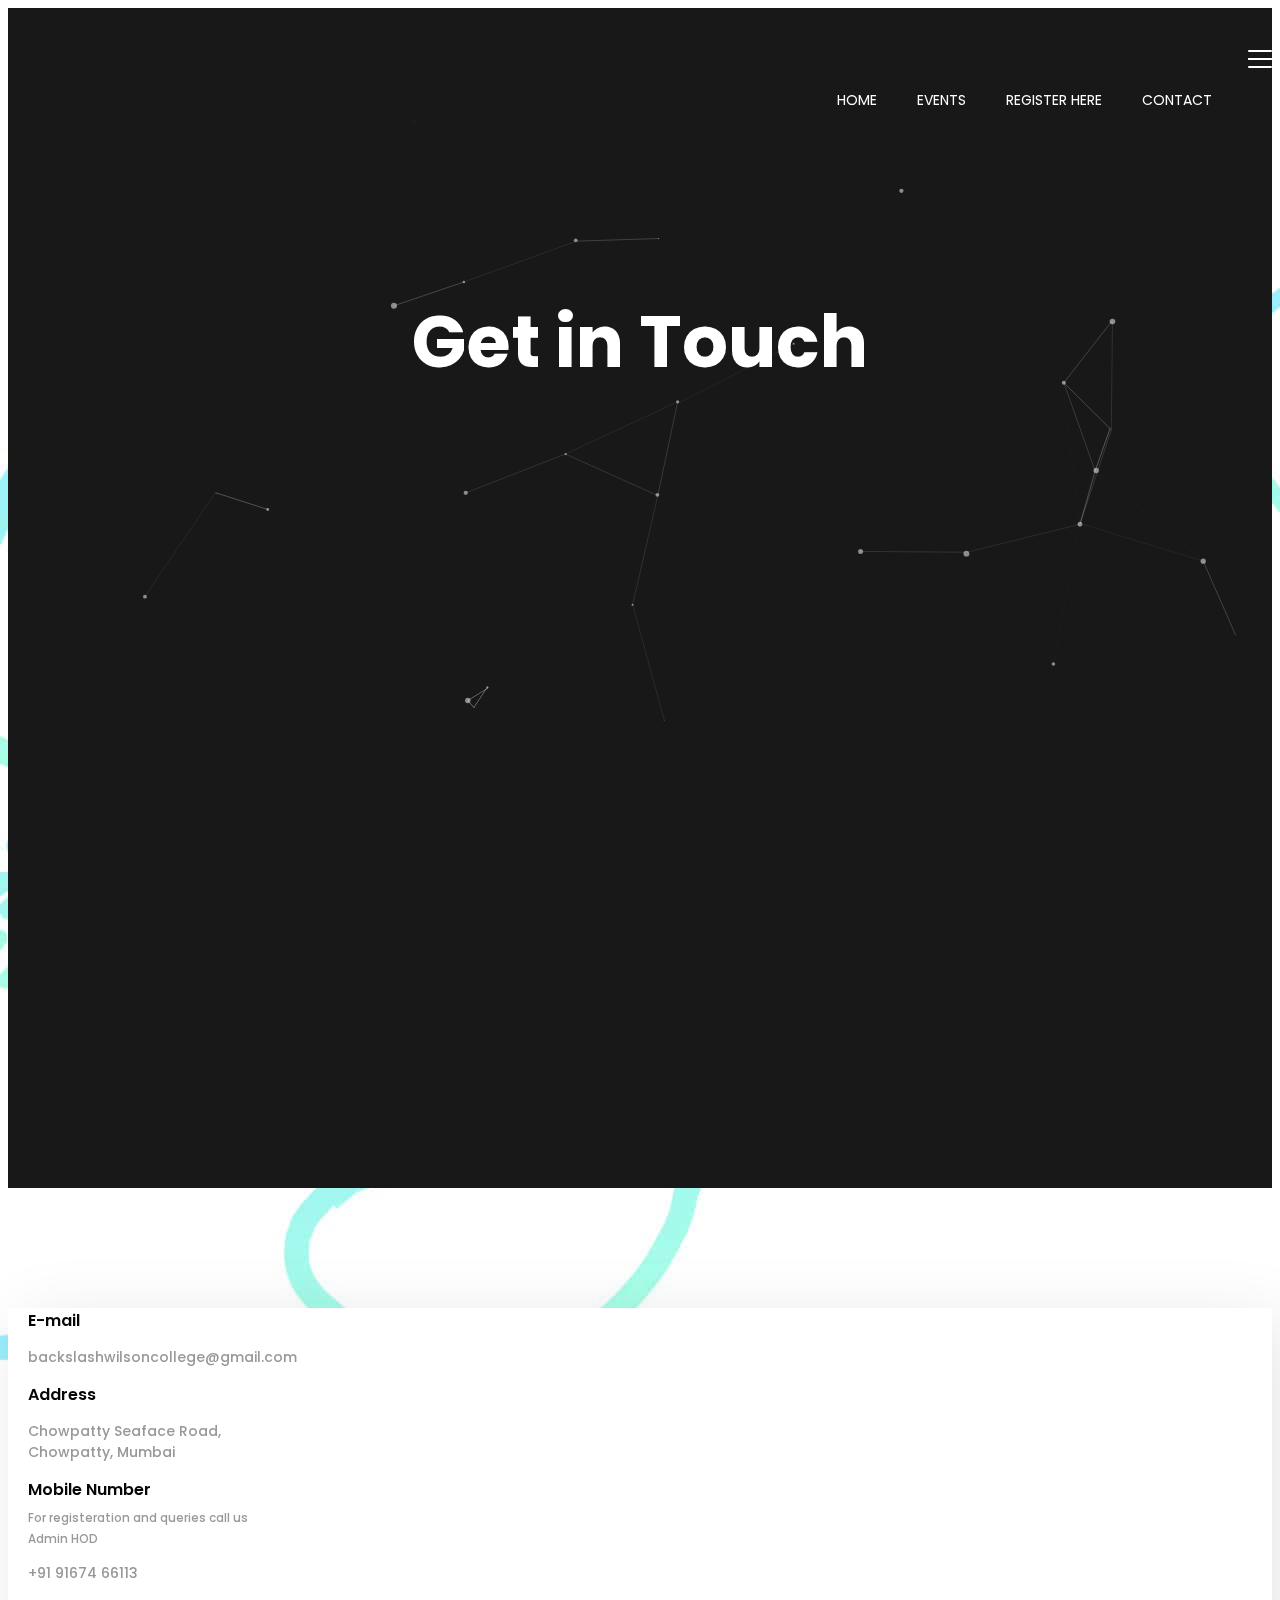
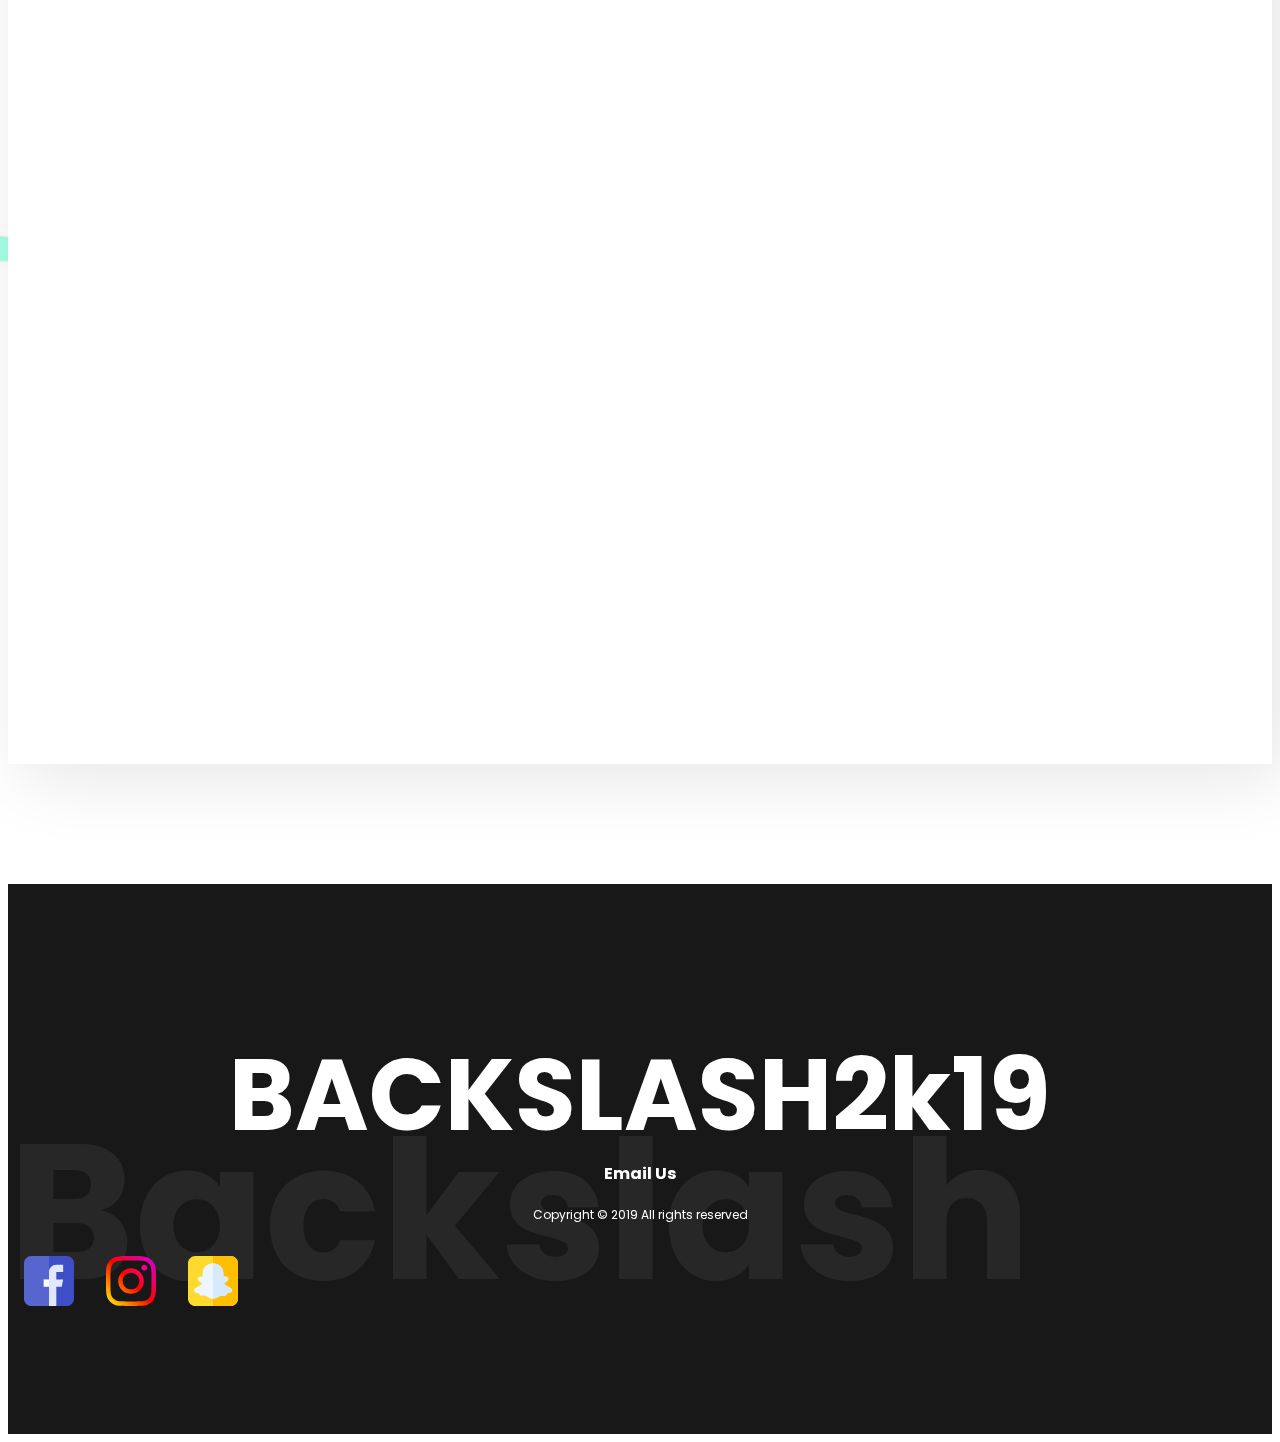
==== commit f381b2c8: "Added Contact number" ====
--- a/contact.html
+++ b/contact.html
@@ -84,7 +84,7 @@
                 <div class="container">
                     <div class="row justify-content-around align-items-center">
 
-                        <div class="col-12 col-md-6 col-lg-4 mt-5 mt-md-0">
+                        <div class="col-12 col-md-6 col-lg-4 mt-5">
                             <div class="contact-medium flex align-items-center flex-wrap">
                                 <div class="contact-content">
                                     <div class="entry-title">
@@ -97,7 +97,7 @@
                             </div>
                         </div>
 
-                        <div class="col-12 col-md-6 col-lg-4 mt-5 mt-md-0">
+                        <div class="col-12 col-md-6 col-lg-4 mt-5">
                             <div class="contact-medium flex align-items-center">
                                 <div class="contact-content">
                                     <div class="entry-title">
@@ -110,11 +110,24 @@
                                 </div>
                             </div>
                         </div>
+
+                        <div class="col-12 col-md-6 col-lg-4 mt-5">
+                            <div class="contact-medium flex align-items-center flex-wrap">
+                                <div class="contact-content">
+                                    <div class="entry-title">
+                                        Mobile Number
+                                    </div>
+                                    <div class="entry-content">
+                                        <small>For registeration and queries call us<br></small>
+                                        <small>Admin HOD</small>
+                                        <p>+91 91674 66113</p>
+                                    </div>
+                                </div>
+                            </div>
+                        </div>
                     </div>
                 </div>
             </div>
-
-            
 
 
             <div class="contact-page-map">
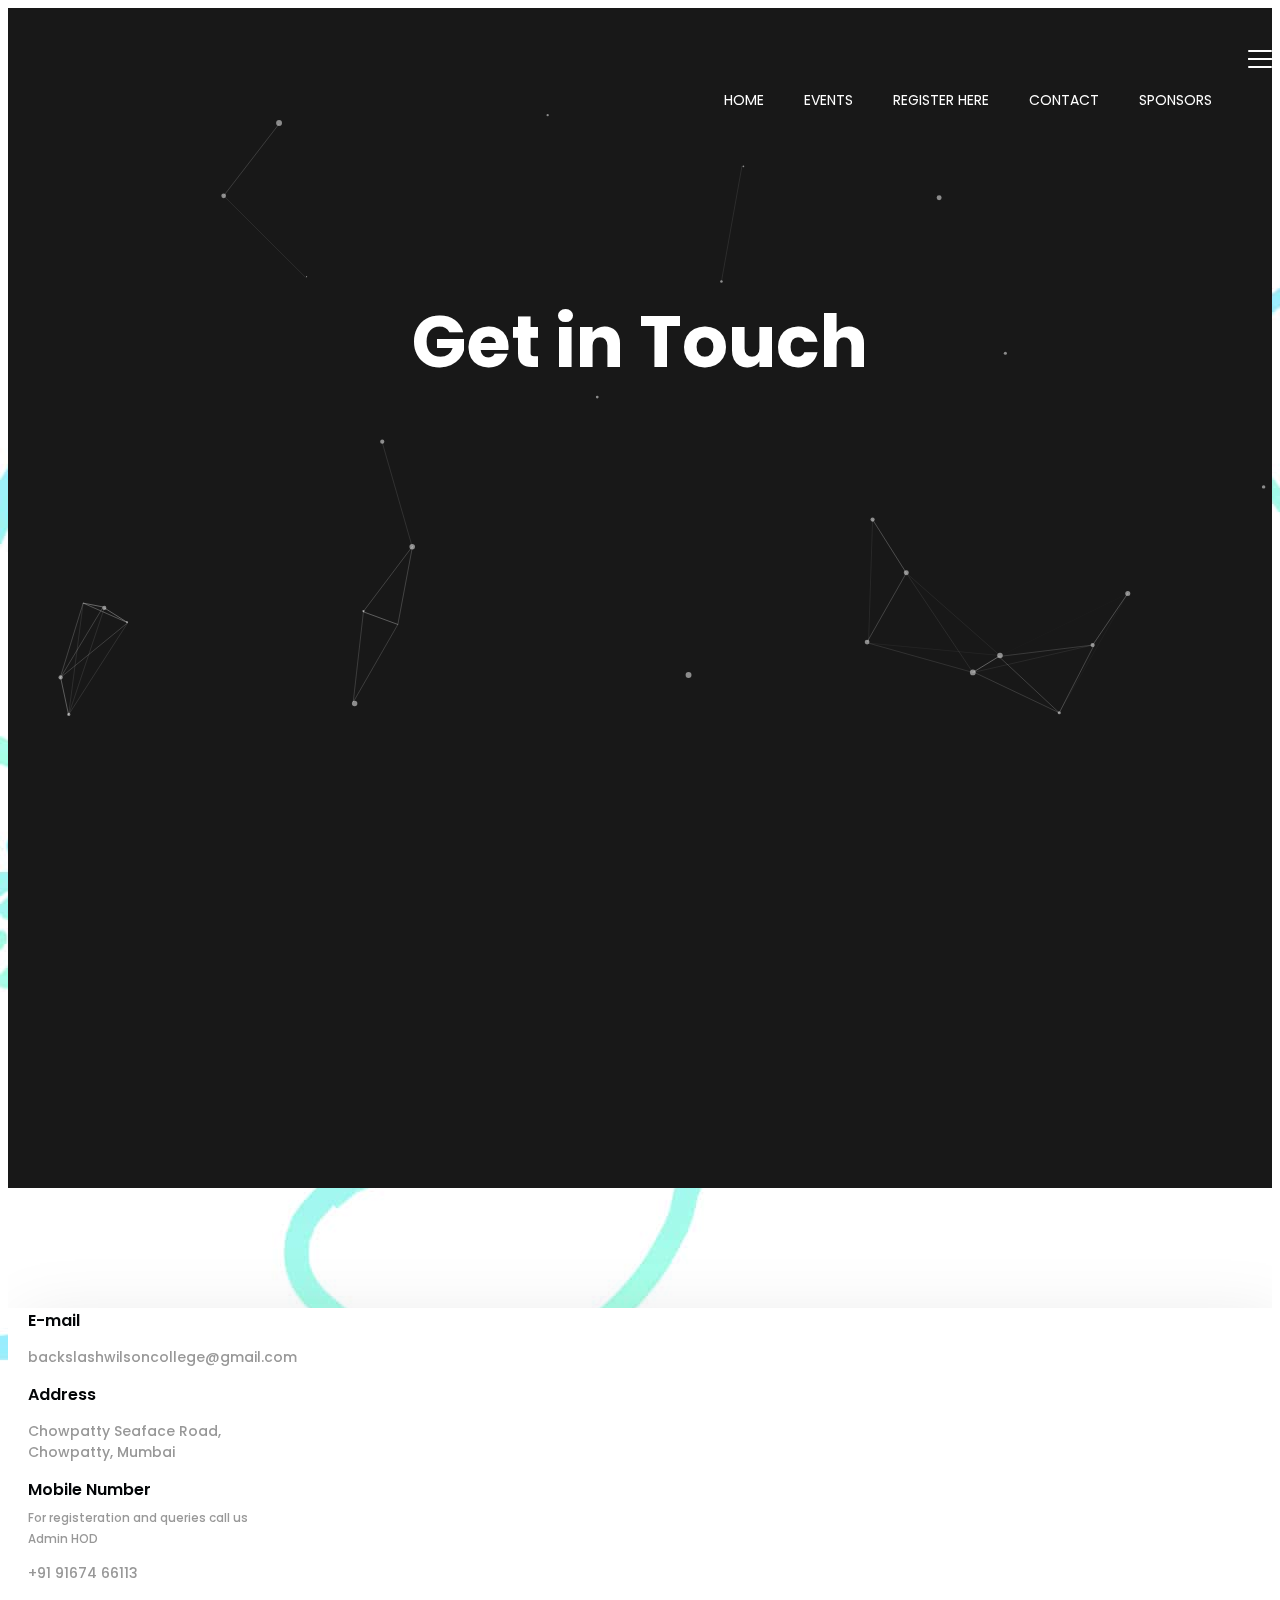
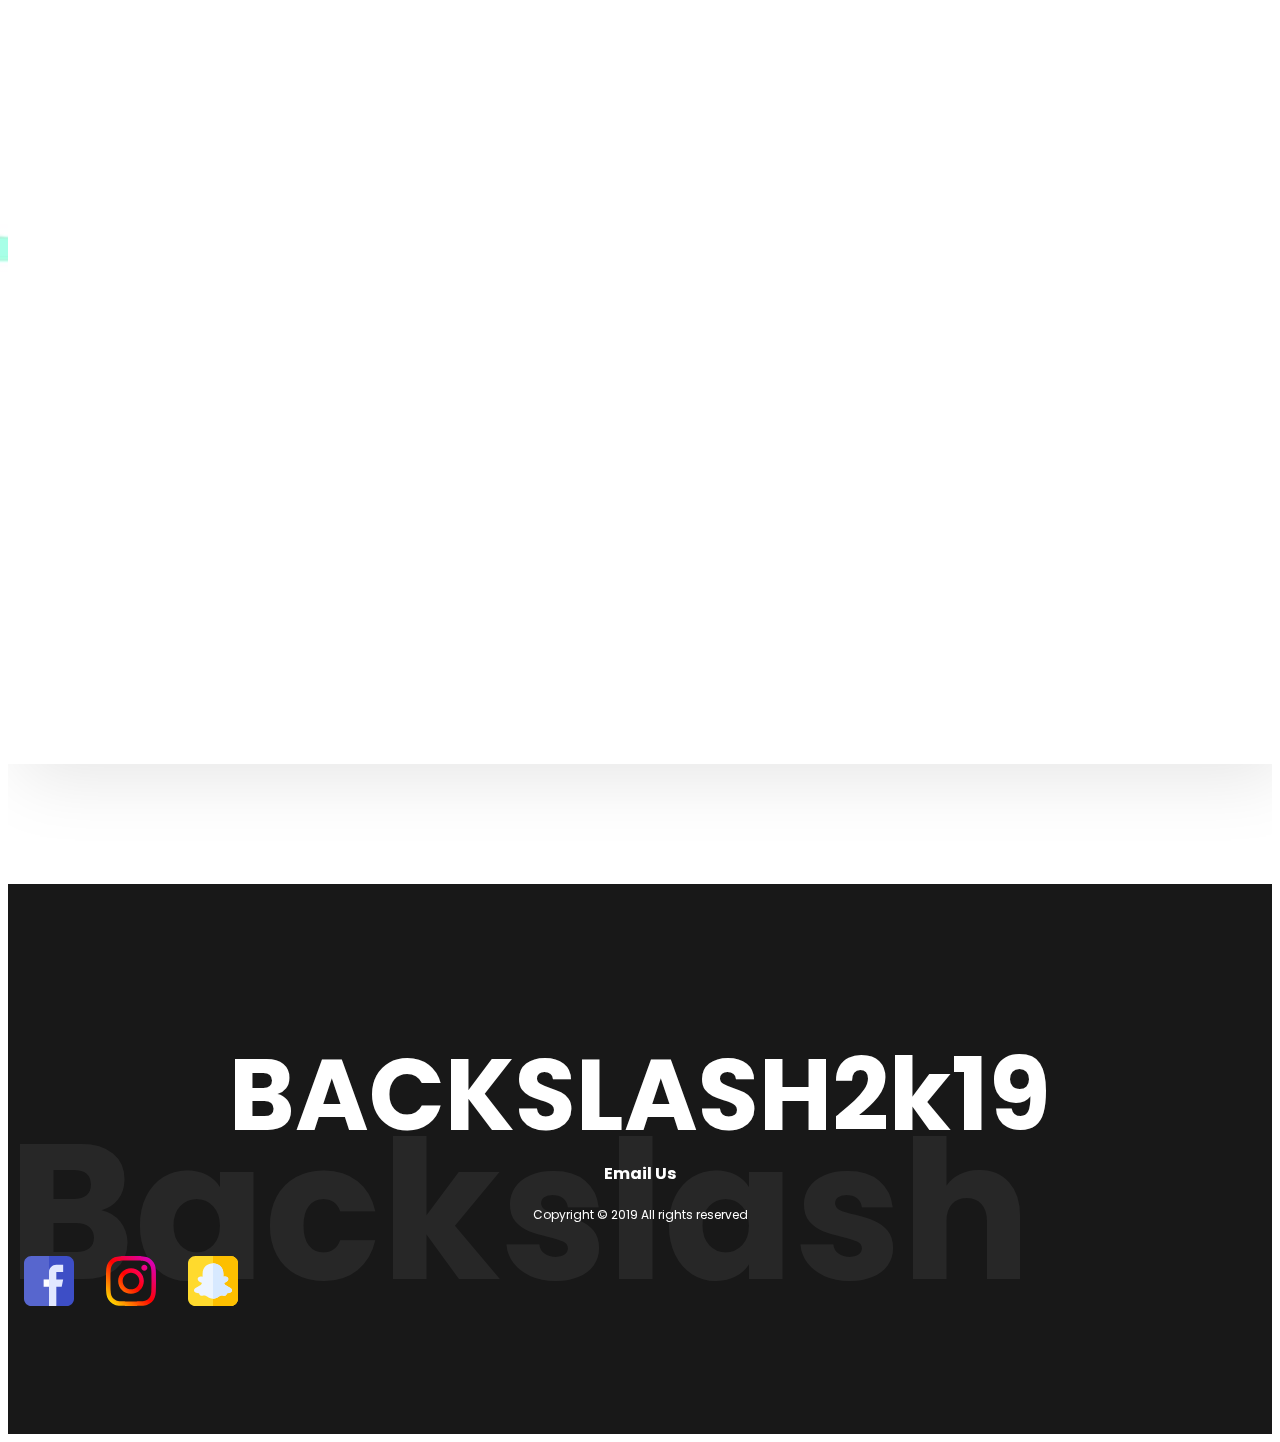
==== commit 0ff3165e: "Sponsors page link added to all the pages" ====
--- a/contact.html
+++ b/contact.html
@@ -53,6 +53,7 @@
                                     <li><a href="https://docs.google.com/forms/d/e/1FAIpQLSe4LKkf408GL483kHyXNBEUj0jUpdeOhYuSsTd8c_wApXblMQ/viewform">REGISTER
                                             HERE</a></li>
                                     <li><a href="contact.html">CONTACT</a></li>
+									<li><a href="sponsors.html">SPONSORS</a></li>
                                     <li></li>
 
                                 </ul>
--- a/style.css
+++ b/style.css
@@ -3,15 +3,19 @@
 ------------------------------------------------------------*/
 .flex {
     display: flex;
+}
+
+html, body {
+    overflow-x: hidden;
 }
 
 body {
     font-family: 'Poppins', sans-serif;
     font-size: 15px;
     font-weight: normal;
-    overflow-x:hidden;
     color: hsl(0, 0%, 90%);
     max-width: 100vw;
+    overflow: auto;
 }
 
 @font-face {
@@ -289,7 +293,7 @@
 }
 
 @media screen and (min-width: 992px) {
-    .hero-content .entry-header h2 {
+    .hero-content .entry-header h1 {
         font-size: 172px;
     }
 
@@ -300,7 +304,7 @@
 
 @media screen and (max-width: 600px) {
 
-    .hero-content .entry-header h2 {
+    .hero-content .entry-header h1 {
         font-size: 70px;
     }
     .countdown-holder .dday,
@@ -1635,3 +1639,15 @@
 .date {
     justify-content:space-evenly;
 }
+
+
+/* Sponsors */
+.sponsors img{
+    width: 200px;
+    margin: auto;
+}
+
+.sponsors h5 {
+    color: #181818;
+}
+
